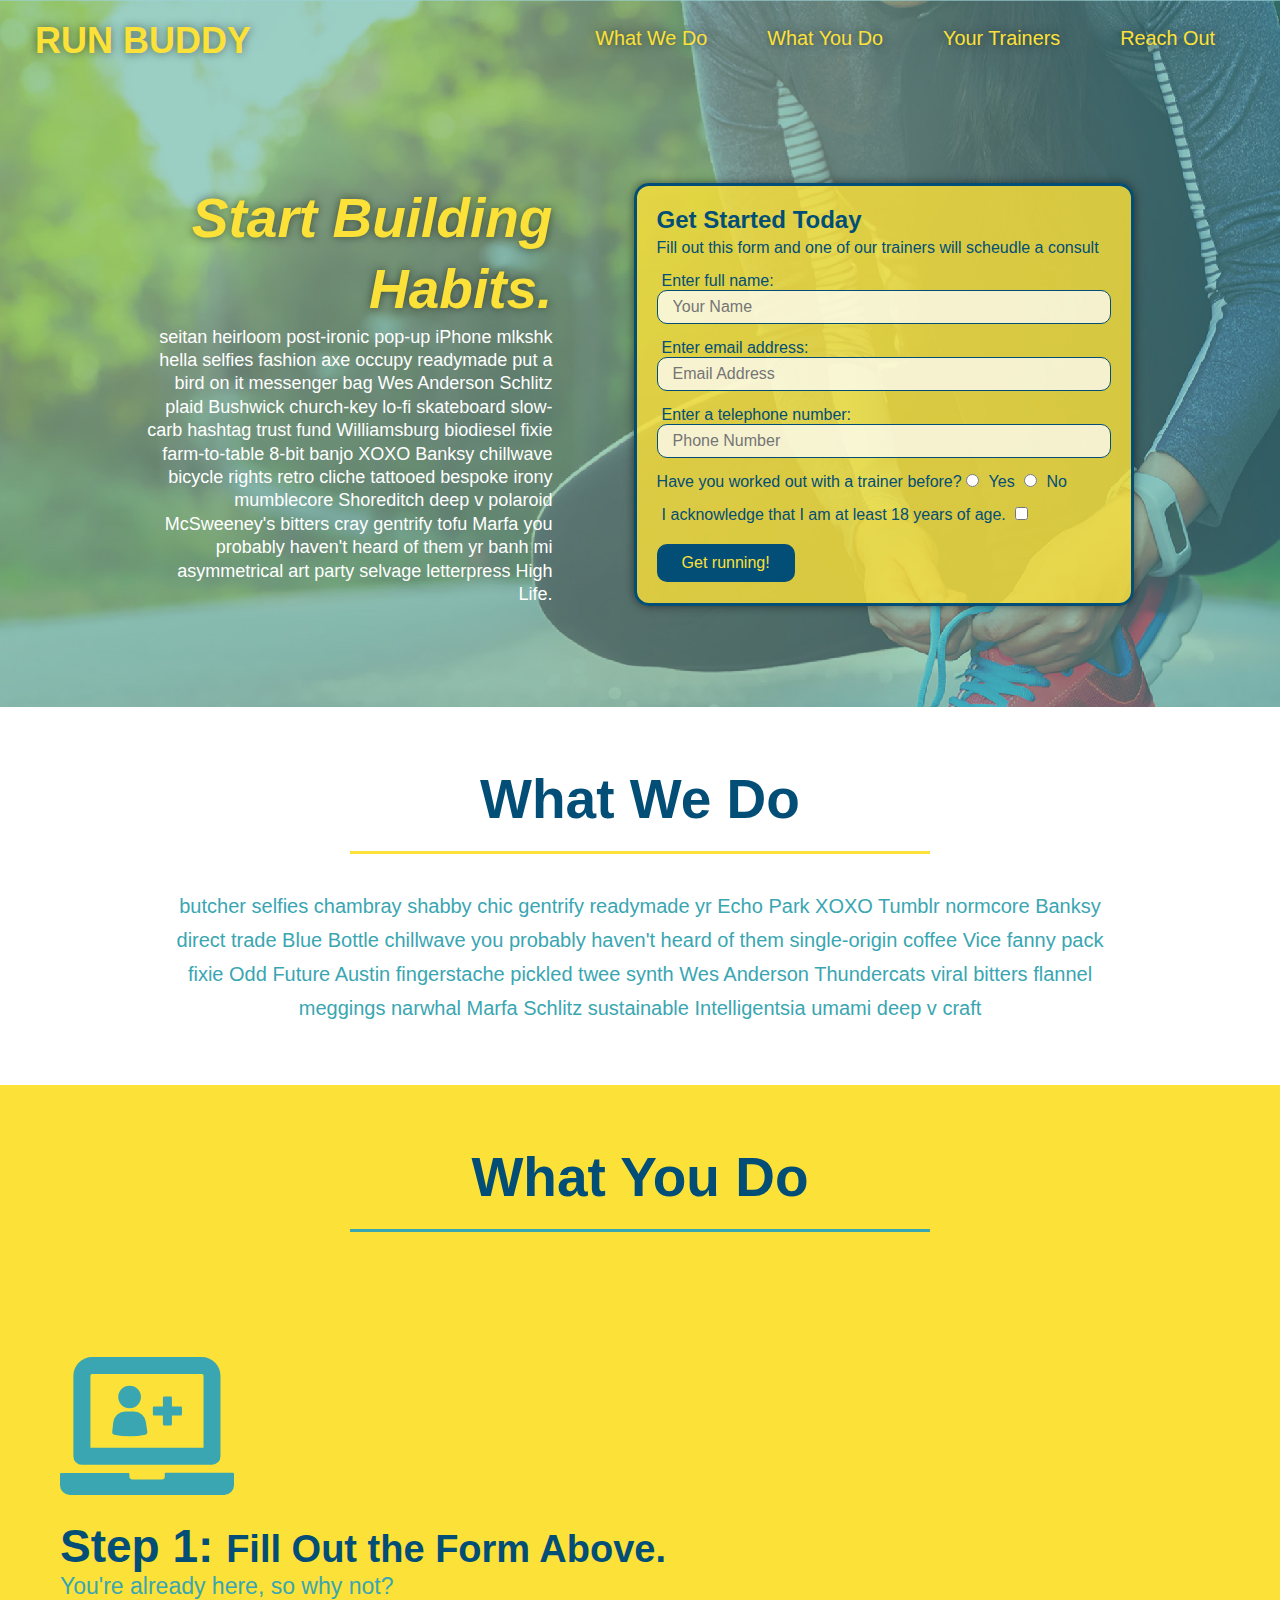
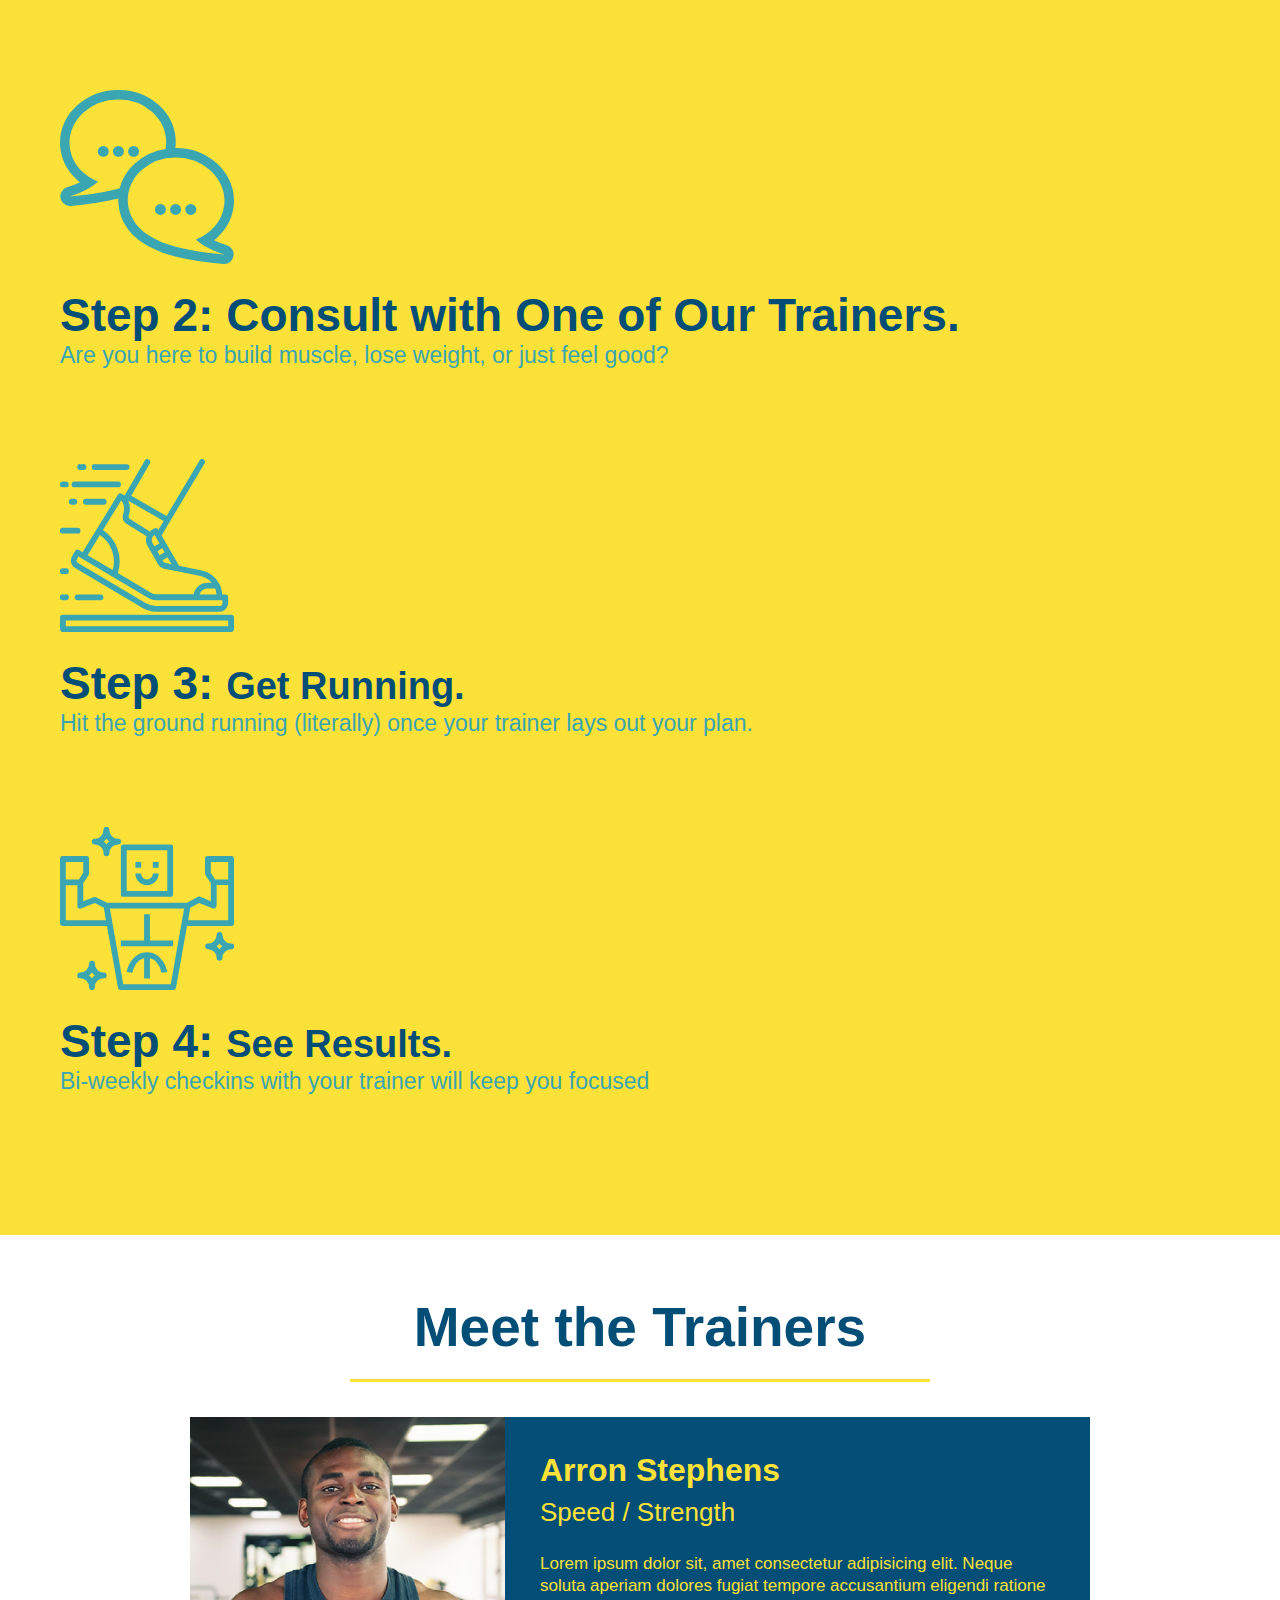
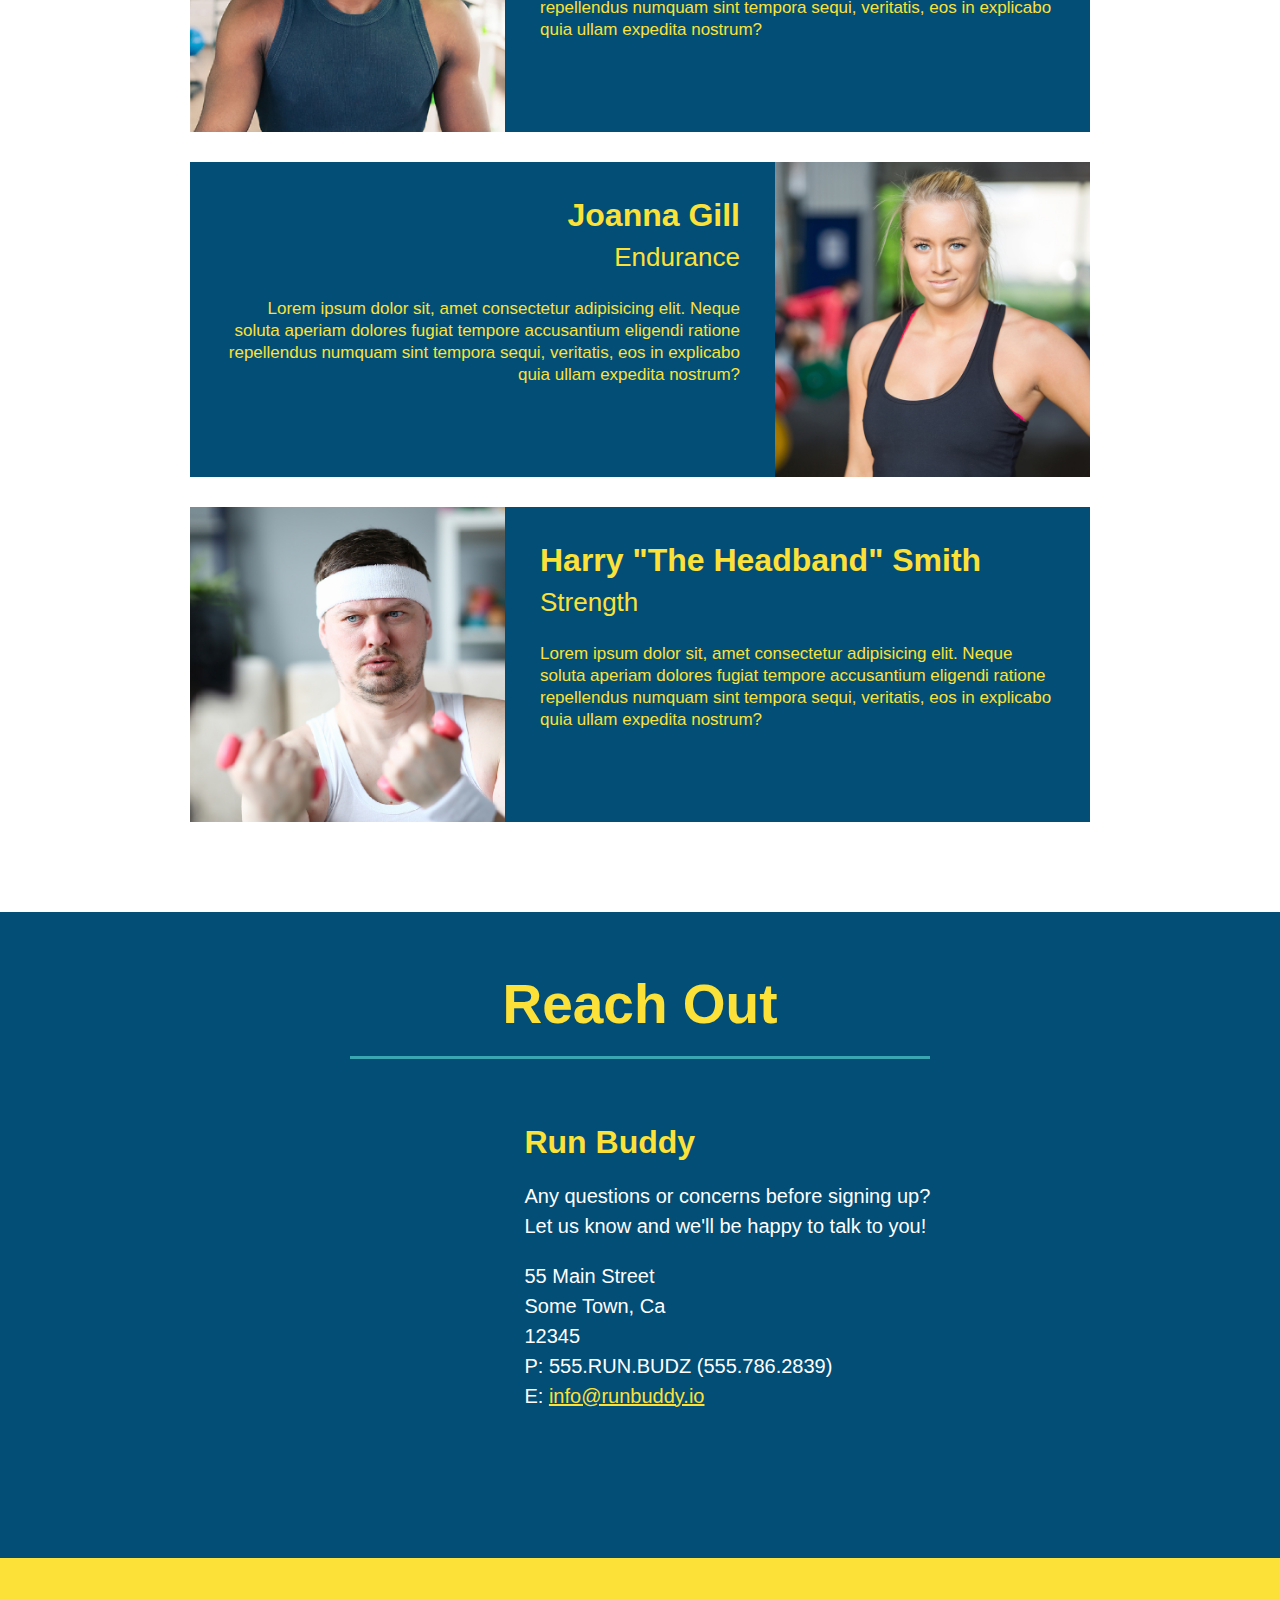
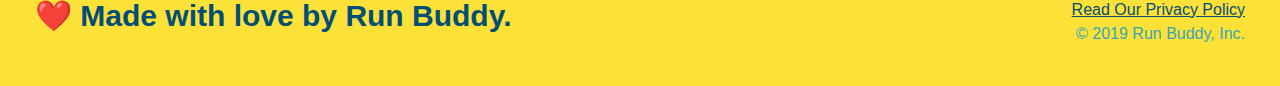
==== index.html @ 4336577f "center section titles using flexbox" ====
<!DOCTYPE html>
<html lang="en">

<head>
    <meta charset="UTF-8" />
    <title>Run Buddy</title>
    <link rel="stylesheet" href="./assets/css/style.css" />
</head>

<body>
  <!-- navigation -->
 <header>
    <h1>               
      <!-- the / element takes the user back to our homepage when clicked -->
      <a href="/">
        RUN BUDDY
      </a>
    </h1>
   <nav>
    <!-- Unordered list element -->
    <ul>
        <!-- List item element -->                    
        <li>
          <!-- Anchor element -->
          <a href="#what-we-do">What We Do</a>
        </li>
        <li>
          <a href="#what-you-do">What You Do</a>
        </li>
        <li>
          <a href="#your-trainers">Your Trainers</a>
        </li>
        <li>
          <a href="#reach-out">Reach Out</a>
        </li>
    </ul>             
   </nav>
 </header>
        
 <!-- hero section -->
 <section class="hero">
  <div class="hero-cta">
    <h2>Start Building Habits.</h2>
    <p>
      seitan heirloom post-ironic pop-up iPhone mlkshk hella selfies fashion axe 
      occupy readymade put a bird on it messenger bag Wes Anderson 
      Schlitz plaid Bushwick church-key lo-fi skateboard slow-carb hashtag 
      trust fund Williamsburg biodiesel fixie farm-to-table 8-bit banjo XOXO Banksy 
      chillwave bicycle rights retro cliche tattooed bespoke irony mumblecore Shoreditch 
      deep v polaroid McSweeney's bitters cray gentrify tofu Marfa you probably haven't 
      heard of them yr banh mi asymmetrical art party selvage letterpress High Life.
    </p>
  </div>
  <div class="hero-form">
    <h3>Get Started Today</h3>
    <p>Fill out this form and one of our trainers will scheudle a consult</p>
    <!-- Add form element SIGN UP CONTAINER -->
   <form>
     <label for="name">Enter full name:</label>
     <input type="text" placeholder="Your Name" name="name" id="name" class="form-input">
     <label for="email">Enter email address:</label>
     <input type="email" placeholder="Email Address" name="email" id="email" class="form-input">
     <label for="phone">Enter a telephone number:</label>
     <input type="tel" placeholder="Phone Number" name="phone" id="phone" class="form-input">
     <p>
       Have you worked out with a trainer before?
       <input type="radio" name="trainer-confirm" id="trainer-yes" />
       <label for="trainer-yes">Yes</label>
       <input type="radio" name="trainer-confirm" id="trainer-no" />
       <label for="trainer-no">No</label>
     </p>
     <p>
      <label for="checkbox" >
        I acknowledge that I am at least 18 years of age.
      </label>
      <input type="checkbox" name="age-confirm" id="checkbox" />
    </p>
    <button type="submit">
      Get running!
    </button>
   </form>
  </div>
 </section>
<!-- end hero -->

 <!-- "what we do" section -->
 <section id="what-we-do" class="intro">
    <div class="flex-row">   
      <h2 class="section-title primary-border">
        What We Do
      </h2>
    </div>
    <div class="flex-row">
      <p>
        butcher selfies chambray shabby chic gentrify 
        readymade yr Echo Park XOXO Tumblr normcore Banksy 
        direct trade Blue Bottle chillwave you probably haven't 
        heard of them single-origin coffee Vice fanny pack fixie Odd 
        Future Austin fingerstache pickled twee synth Wes Anderson 
        Thundercats viral bitters flannel meggings narwhal Marfa Schlitz 
        sustainable Intelligentsia umami deep v craft
      </p>
    </div>
 </section>

 <!-- "what you do" section -->
 <section id="what-you-do" class="steps"> 
    <!-- Wrap every h2 with a class of "section-title" in this div! -->
    <div class="flex-row">          
      <h2 class="section-title secondary-border">
        What You Do
      </h2>
    </div>
    <div>
      <!-- insert this img element -->
      <img src="./assets/images/step-1.svg" alt="" />
      <h3>Step 1: <span>Fill Out the Form Above.</span></h3>
      <p>You're already here, so why not?</p>
    </div>
    <div>
      <img src="./assets/images/step-2.svg" alt="" />
      <h3>Step 2: <snap>Consult with One of Our Trainers.</span></h3>
      <p>Are you here to build muscle, lose weight, or just feel good?</p>
    </div>
    <div>
      <img src="./assets/images/step-3.svg" alt="" />
      <h3>Step 3: <span>Get Running.</span></h3>
      <p>Hit the ground running (literally) once your trainer lays out your plan.</p>
    </div>
    <div>
      <img src="./assets/images/step-4.svg" alt="" />
      <h3>Step 4: <span>See Results.</span></h3>
      <p>Bi-weekly checkins with your trainer will keep you focused</p>
    </div>
 </section>

 <!-- "meet the trainers" section -->
  <section id="your-trainers" class="trainers">
      <div class="flex-row">
          <h2 class="section-title primary-border">
          Meet the Trainers
        </h2>
      </div>
    <article class="trainer">
      <img src="./assets/images/trainer-1.jpg" 
      alt="Arron Stephens in his workout clothes, ready to pump iron"/>
      <div class="trainer-bio text-left">
        <h3>Arron Stephens</h3>
        <h4>Speed / Strength</h4>
        <p>
          Lorem ipsum dolor sit, amet consectetur adipisicing elit. 
          Neque soluta aperiam dolores fugiat tempore accusantium eligendi 
          ratione repellendus numquam sint tempora sequi, veritatis, 
          eos in explicabo quia ullam expedita nostrum?
        </p>
      </div>
    </article>
    <!-- second trainer bio -->
    <article class="trainer">

      <div class="trainer-bio text-right">
        <h3>Joanna Gill</h3>
        <h4>Endurance</h4>
        <p>
          Lorem ipsum dolor sit, amet consectetur adipisicing elit. 
          Neque soluta aperiam dolores fugiat tempore accusantium eligendi 
          ratione repellendus numquam sint tempora sequi, veritatis, 
          eos in explicabo quia ullam expedita nostrum?
        </p>
      </div>
      <img src="./assets/images/trainer-2.jpg" 
      alt="Joanna Gill......"/>
    </article>
    <!-- third trainer bio -->
    <article class="trainer">
      <img src="./assets/images/trainer-3.jpg" 
      alt="Harry Smith......"/>
      <div class="trainer-bio text-left">
        <h3>Harry "The Headband" Smith</h3>
        <h4>Strength</h4>
        <p>
          Lorem ipsum dolor sit, amet consectetur adipisicing elit. 
          Neque soluta aperiam dolores fugiat tempore accusantium eligendi 
          ratione repellendus numquam sint tempora sequi, veritatis, 
          eos in explicabo quia ullam expedita nostrum?
        </p>
      </div>
    </article>
 </section>

 <!-- "reach out" section -->
 <section id="reach-out" class="contact">
    <div class="flex-row">
      <h2 class="section-title secondary-border">
        Reach Out
      </h2>
    </div>
  <!-- Contact container-->
  <div class="contact-info">
    <iframe src="https://www.google.com/maps/embed?pb=!1m18!1m12!1m3!1d2882.396844070922!2d-79.48421979999999!3d43.7438553!2m3!1f0!2f0!3f0!3m2!1i1024!2i768!4f13.1!3m3!1m2!1s0x882b3192d380b913%3A0x5f09fa8d9c6f7893!2s70%20Canuck%20Ave%2C%20Toronto%2C%20ON%20M3K%202C5!5e0!3m2!1sen!2sca!4v1653850577409!5m2!1sen!2sca" 
    width="400" 
    height="400" 
    style="border:0;" 
    allowfullscreen="" 
    loading="lazy">
   </iframe>
   <div>
    <h3>Run Buddy</h3>
    <p>
      Any questions or concerns before signing up?
      <br/> 
      Let us know and we'll be happy to talk to you!
    </p>
    <address>
      55 Main Street<br/>
      Some Town, Ca<br/>
      12345<br/>
      P: 555.RUN.BUDZ (555.786.2839)<br/>
      E: <a href="mailto:info@runbuddy.io">info@runbuddy.io</a>
    </address>
   </div>
  </div>
 </section>

 <!-- footer -->
  <footer>
   <h2>❤️ Made with love by Run Buddy.</h2>
    <div>
      <a href="privacy-policy.html">Read Our Privacy Policy</a><br />
      &copy; 2019 Run Buddy, Inc.
    </div>
  </footer>
</body>

</html>
---- assets/css/style.css ----
/* we use the universal selector * to intruct every element on this page
not to have any margin or border unless we explicitly tell it to. */
* {
    margin: 0;
    padding: 0;
    box-sizing: border-box;
}

/* apply style to the <body> */
body {
    /* more on this crazy alphanumerical value in a minute! */
    color: #39a6b2;
    font-family: Helvetica, Arial, sans-serif;
}

/* apply styles to <header> */
header {
  padding: 20px 35px;
  background-color: #39a6b2;
  background-image: url("../images/hero-bg.jpg");
  background-size: cover;
  background-position: center;
  background-attachment: fixed;
  background-position: 80%;
  display: flex;
  justify-content: space-between;
  flex-wrap: wrap;
  /* Make the Header "Sticky" */
  position: -webkit-sticky;
  position: sticky;
  top: 0;
}

/* apply styles to the <header>'s <h1> element*/
header h1 {
    font-weight: bold;
    font-size: 36px;
    color: #fce138;
    margin: 0;
     /* add shadows to the run buddy headings */
    text-shadow: 0 0 10px rgba(0, 0, 0, 0.5);
}
/* apply styles to the <header>'s <a> element */
header a {
    text-decoration: none;
    color: #fce138;
}
/* apply styles to the <header>'s <nav> element */
header nav {
    margin: 7px 0;
}
/* apply styles to the <header> <nav> <ul> <li> elements */
header nav ul {
  display: flex;
  flex-wrap: wrap;
  justify-content: space-between;
  align-items: center;
  list-style: none;
}
/* apply styles to the <header> <nav> <ul> <li> <a> element */
header nav ul li a{
  margin: 0 30px;
  font-weight: lighter;
  font-size: 1.55vw;
  /* add shadows to the run buddy headings */
  text-shadow: 0 0 10px rgba(0, 0, 0, 0.5);
}
/* Add Hover Effects to the Landing Page */
header nav ul li a:hover{
  background-color: #fce138;
  color: #024e76;
  border-radius: 15px;
}
/* apply styles to the <footer> */
footer {
    background: #fce138;
    width: 100%;
    padding: 40px 35px;
    display: flex;
    justify-content: space-between;
    flex-wrap: wrap;
}
/* apply styles to the <footer> <h2> element */
footer h2 {
    color: #024e76;
    font-size: 30px;
    margin: 0;
}
/* apply styles to the <div> element */
footer div {
    line-height: 1.5;
    text-align: right;
}
/* apply styles to the <footer> <a> element */
footer a {
    color: #024e76;
}

section {
  padding: 60px;
}
.section-title {
  font-size: 55px;
  color: #024e76;
  border-bottom: 3px solid;
  padding-bottom: 20px;
  text-align: center;
  margin: 0 auto 35px auto;
  width: 50%;
}

.primary-border {
  border-color: #fce138;
}

.secondary-border {
  border-color: #39a6b2;
}

.intro p {
  line-height: 1.7;
  color: #39a6b2;
  width: 80%;
  font-size: 20px;
  margin: 0 auto;
  text-align: center;
}
.steps {
  background: #fce138;
}
.steps span {
  font-size: 38px;
}
.steps div {
 margin-bottom: 80px;
}
.steps img {
 width: 15%;
 margin: 10px 0;
}
.steps h3 {
 color:#024e76;
 font-size: 46px;
 margin-top: 10px;
}

.steps p {
 color:#39a6b2;
 font-size: 23px;
}
/* Hero Style Start */
.hero {
  background-image: url("../images/hero-bg.jpg");
  background-size: cover;
  background-position: center;
  background-attachment: fixed;
  background-position: 80%;
  display: flex;
  justify-content: center;
  flex-wrap: wrap;
}
/* Hero Style End */

/* Hero-form Style Start */
.hero-form{
  border: 3px solid #024e76;
  background-color: #fce138;
  padding: 20px;
  color: #024e76;
  width: 40%;
  margin: 3.5%;
}

.hero-form {
  background-color: rgba(252, 225, 56, 0.8);
  padding: 20px;
  width: 500px;
  color: #024e76;
  border: solid 3px #024e76;
  border-radius: 15px;
  box-shadow: 0 0 10px rgba(0, 0, 0, 0.5);  
}

.hero-form h3 {
  font-size: x-large;
  margin: 0px;
}

.hero-form p {
  margin: 5px 0 15px 0;
}

.hero-form label {
  margin: 0 5px;
 }
.hero-form button {
  margin-top: 5px;
}
.hero-form button:hover {
  background-color: #39a6b2;
}
.hero-form button {
  background-color: #024e76;
  color: #fce138;
  font-size: 16px;
  border: none;
  padding: 10px 25px;
  border-radius: 10px;
  }
/* Meet the Trainers style start */
.trainers {

}  
.trainer {
  width: 900px;
  margin: 0 auto 30px auto;
  background: #024e76;
  color:#fce138;
  overflow: auto;
}
.trainer img {
  width: 35%;
  float: left;
}
.trainer-bio {
  padding: 35px;
  float: left;
  width: 65%;
}
.trainer-bio h3 {
  font-size: 32px;
  margin-bottom: 8px;
}
.trainer-bio h4 {
  font-weight: lighter;
  font-size: 26px;
  margin-bottom: 25px;
}
.trainer-bio p {
  font-size: 17px;
  line-height: 1.3;
}

.text-left {
  text-align: left;
  }
.text-right {
  text-align: right;
}
.flex-row {
  display: flex;
}
/* Hero-form Style */
.hero-cta {
  width: 35%;
  text-align: right;
  margin: 3.5%;
  color: #fff;
  font-size: 18px;
  line-height: 1.3;
}
.hero-cta h2 {
  font-style: italic;
  font-size: 55px;
  color: #fce138;
  /* add shadows to the run buddy headings */
  text-shadow: 0 0 10px rgba(0, 0, 0, 0.5);
}
/* REACH OUT STYLES START */
.contact {
  background: #024e76;
}
.contact h2 {
  color: #fce138;
}
.contact-info iframe {
  width: 400px;
  height: 400px;
}
.contact-info div {
  width: 410px;
  display: inline-block;
  vertical-align: top;
  text-align: left;
  margin: 30px 0 0 60px;
  color: white;
}
.contact-info h3 {
  color: #fce138;
  font-size: 32px;
}

.contact-info p, .contact-info address {
  margin: 20px 0;
  line-height: 1.5;
  font-size: 20px;
  font-style: normal;
}

.contact-info a {
  color: #fce138;
}
/* REACH OUT STYLES END */
.contact-form-button {
  border-radius: 10px;
}
.contact-form button:hover {
  color: #fce138;
  background: #39a6b2;
}
.contact-form input, .contact-form textarea {
  /* add a transparent background here */
}

/* create a new css rule for focus state */
.contact-form input:focus, .contact-form textarea:focus {

}

/* Hero-form Style input field start*/
.form-input {
  border: 1px solid #024e76;
  display: block;
  padding: 7px 15px;
  font-size: 16px;
  color: #024e76;
  width: 100%;
  margin-bottom: 15px;
  border-radius: 10px;
  background-color: rgba(255,255,255, 0.75);
}
/* create a new rule for focus state */
.form-input:focus {
  background-color: rgba(255,255,255, 1);
  outline: none;
}
/* Hero-form Style input field start*/
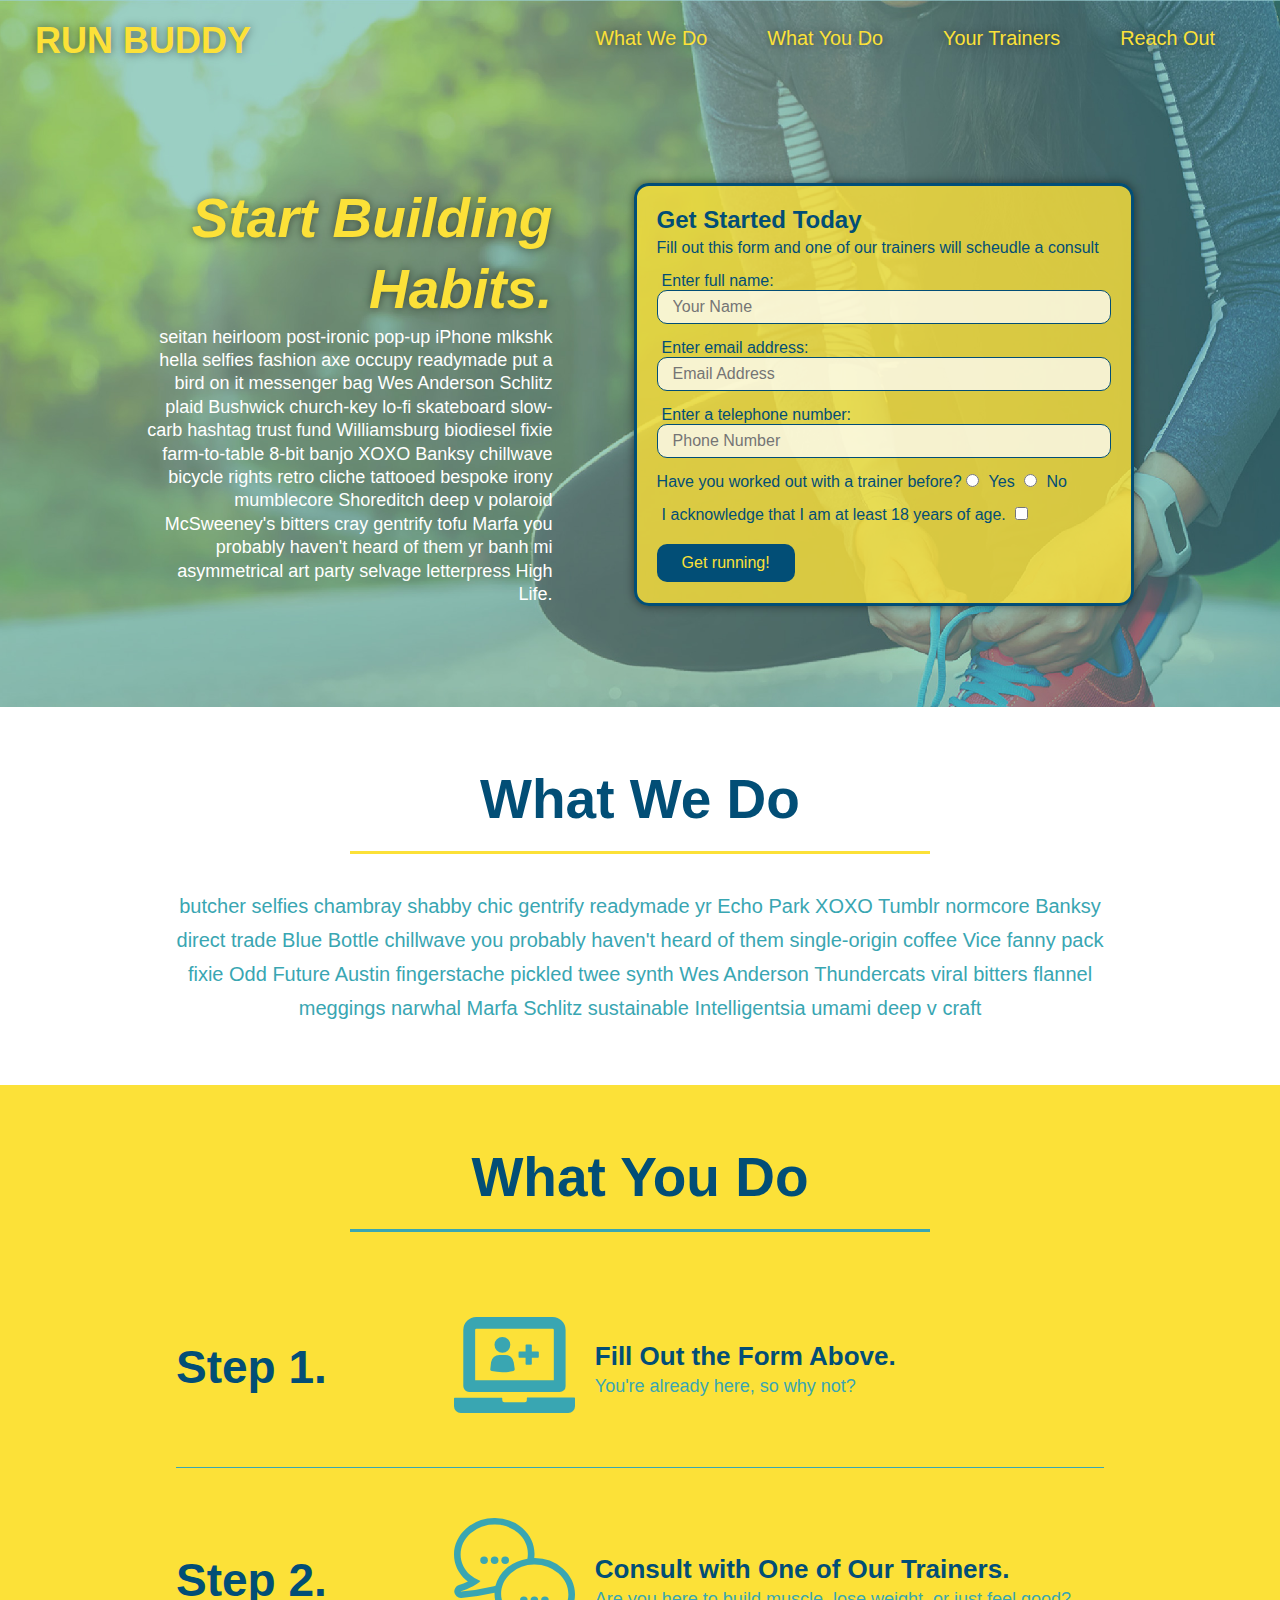
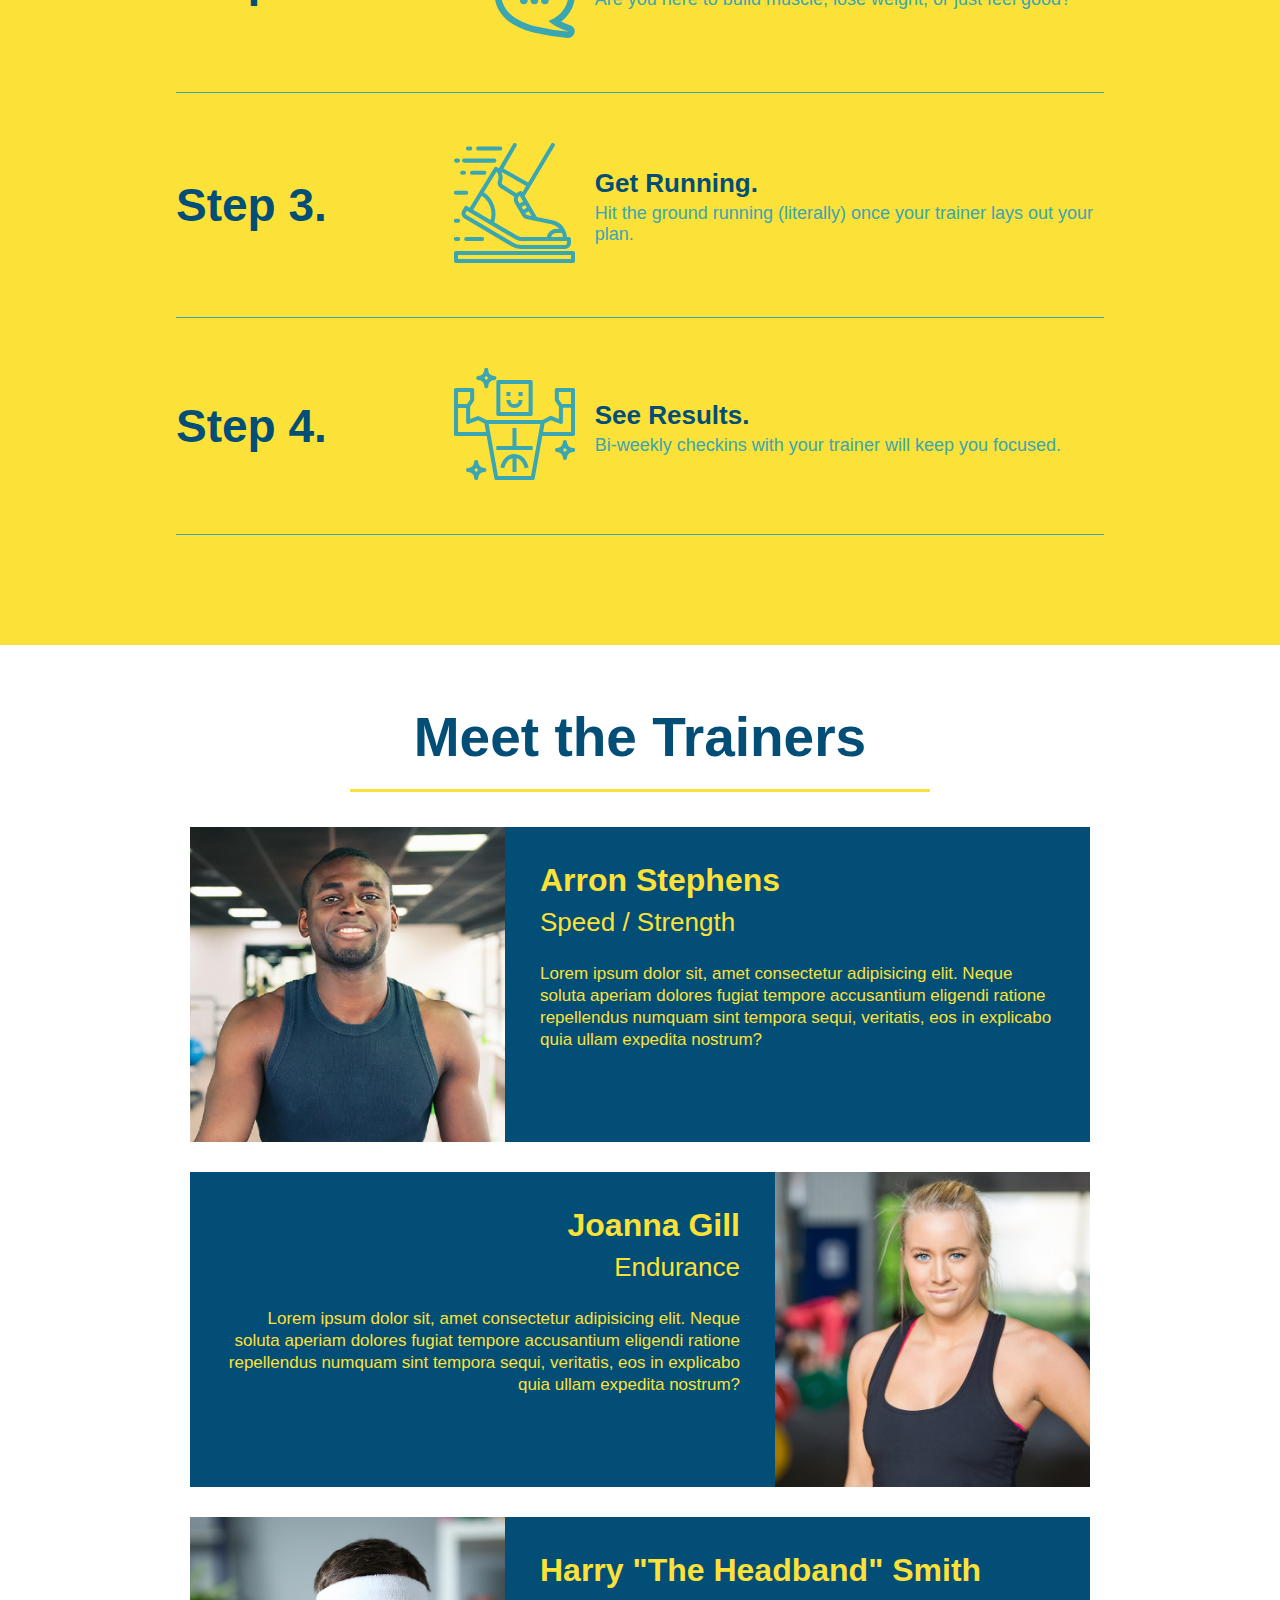
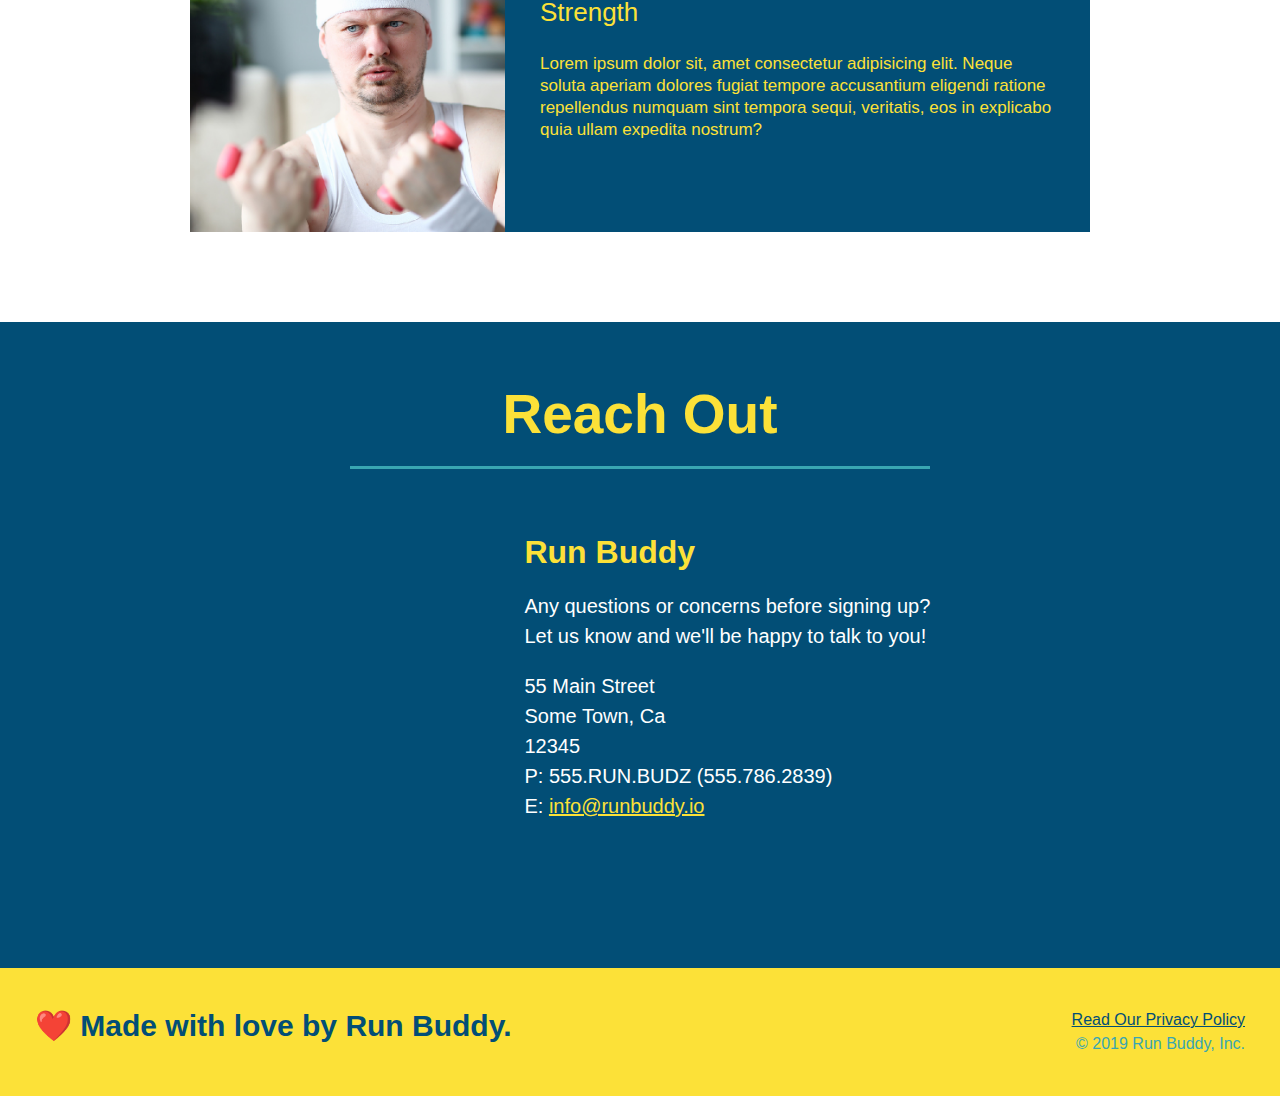
==== commit da460187: "add flexbox to the steps" ====
--- a/index.html
+++ b/index.html
@@ -111,28 +111,55 @@
         What You Do
       </h2>
     </div>
-    <div>
-      <!-- insert this img element -->
-      <img src="./assets/images/step-1.svg" alt="" />
-      <h3>Step 1: <span>Fill Out the Form Above.</span></h3>
-      <p>You're already here, so why not?</p>
-    </div>
-    <div>
-      <img src="./assets/images/step-2.svg" alt="" />
-      <h3>Step 2: <snap>Consult with One of Our Trainers.</span></h3>
-      <p>Are you here to build muscle, lose weight, or just feel good?</p>
-    </div>
-    <div>
-      <img src="./assets/images/step-3.svg" alt="" />
-      <h3>Step 3: <span>Get Running.</span></h3>
-      <p>Hit the ground running (literally) once your trainer lays out your plan.</p>
-    </div>
-    <div>
-      <img src="./assets/images/step-4.svg" alt="" />
-      <h3>Step 4: <span>See Results.</span></h3>
-      <p>Bi-weekly checkins with your trainer will keep you focused</p>
-    </div>
- </section>
+    <div class="step">
+      <h3>Step 1.</h3>
+      <div class="step-info">
+        <div class="step-img">
+          <img src="./assets/images/step-1.svg" alt="" />
+        </div>
+        <div class="step-text">
+          <h4>Fill Out the Form Above.</h4>
+          <p>You're already here, so why not?</p>
+        </div>
+      </div>
+    </div>
+    <div class="step">
+     <h3>Step 2.</h3>
+      <div class="step-info">
+        <div class="step-img">
+          <img src="./assets/images/step-2.svg" alt="" />
+        </div>
+        <div class="step-text">
+          <h4>Consult with One of Our Trainers.</h4>
+          <p>Are you here to build muscle, lose weight, or just feel good?</p>
+        </div>
+      </div>
+    </div>    
+    <div class="step">
+        <h3>Step 3.</h3>
+        <div class="step-info">
+          <div class="step-img">
+            <img src="./assets/images/step-3.svg" alt="" />
+          </div>
+          <div class="step-text">
+            <h4>Get Running.</h4>
+            <p>Hit the ground running (literally) once your trainer lays out your plan.</p>
+          </div>
+        </div>
+    </div>
+    <div class="step">
+      <h3>Step 4.</h3>
+      <div class="step-info">
+        <div class="step-img">
+          <img src="./assets/images/step-4.svg" alt="" />
+        </div>
+        <div class="step-text">
+          <h4>See Results.</h4>
+          <p>Bi-weekly checkins with your trainer will keep you focused.</p>
+        </div>
+        </div>
+    </div>
+    </section>
 
  <!-- "meet the trainers" section -->
   <section id="your-trainers" class="trainers">
--- a/assets/css/style.css
+++ b/assets/css/style.css
@@ -125,28 +125,49 @@
   margin: 0 auto;
   text-align: center;
 }
+.step {
+  margin: 50px auto;
+  padding-bottom: 50px;
+  width: 80%;
+  border-bottom: 1px solid #39a6b2;
+  display: flex;
+  flex-wrap: wrap;
+  align-items: center;
+  justify-content: space-between;
+}
 .steps {
   background: #fce138;
 }
-.steps span {
-  font-size: 38px;
-}
-.steps div {
- margin-bottom: 80px;
-}
-.steps img {
- width: 15%;
- margin: 10px 0;
-}
-.steps h3 {
+.step h3 {
  color:#024e76;
  font-size: 46px;
- margin-top: 10px;
-}
-
-.steps p {
+ flex: 1 30%;
+}
+.step-info {
+  flex: 2 70%;
+  display: flex;
+  flex-wrap: wrap;
+  align-items: center;
+}
+.step-img {
+  flex: 1 12%;
+  margin-right: 20px;
+}
+.step-img img {
+  max-width: 100%;
+}
+.step-text {
+  flex: 12;
+}
+.step-text p {
  color:#39a6b2;
- font-size: 23px;
+ font-size: 18px;
+}
+
+.step-text h4 {
+  font-size: 26px;
+  line-height: 1.5;
+  color: #024e76;
 }
 /* Hero Style Start */
 .hero {
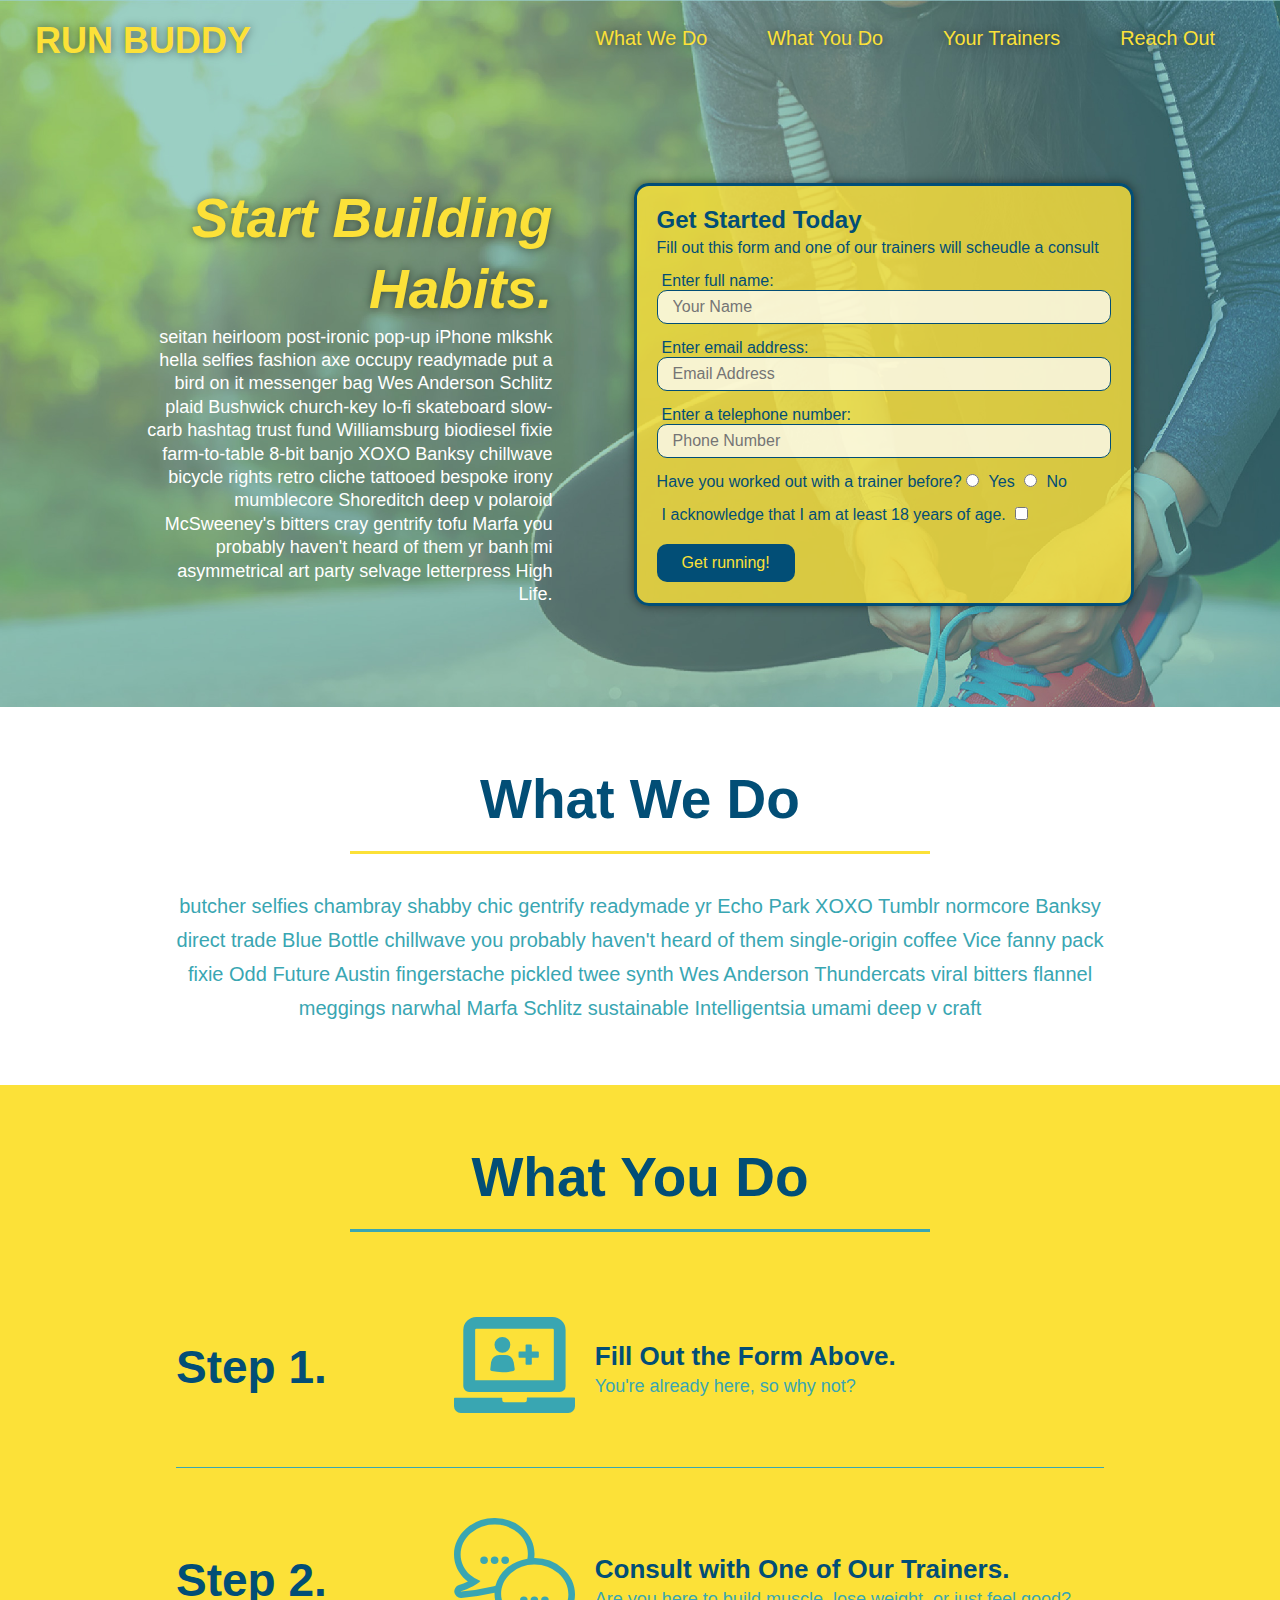
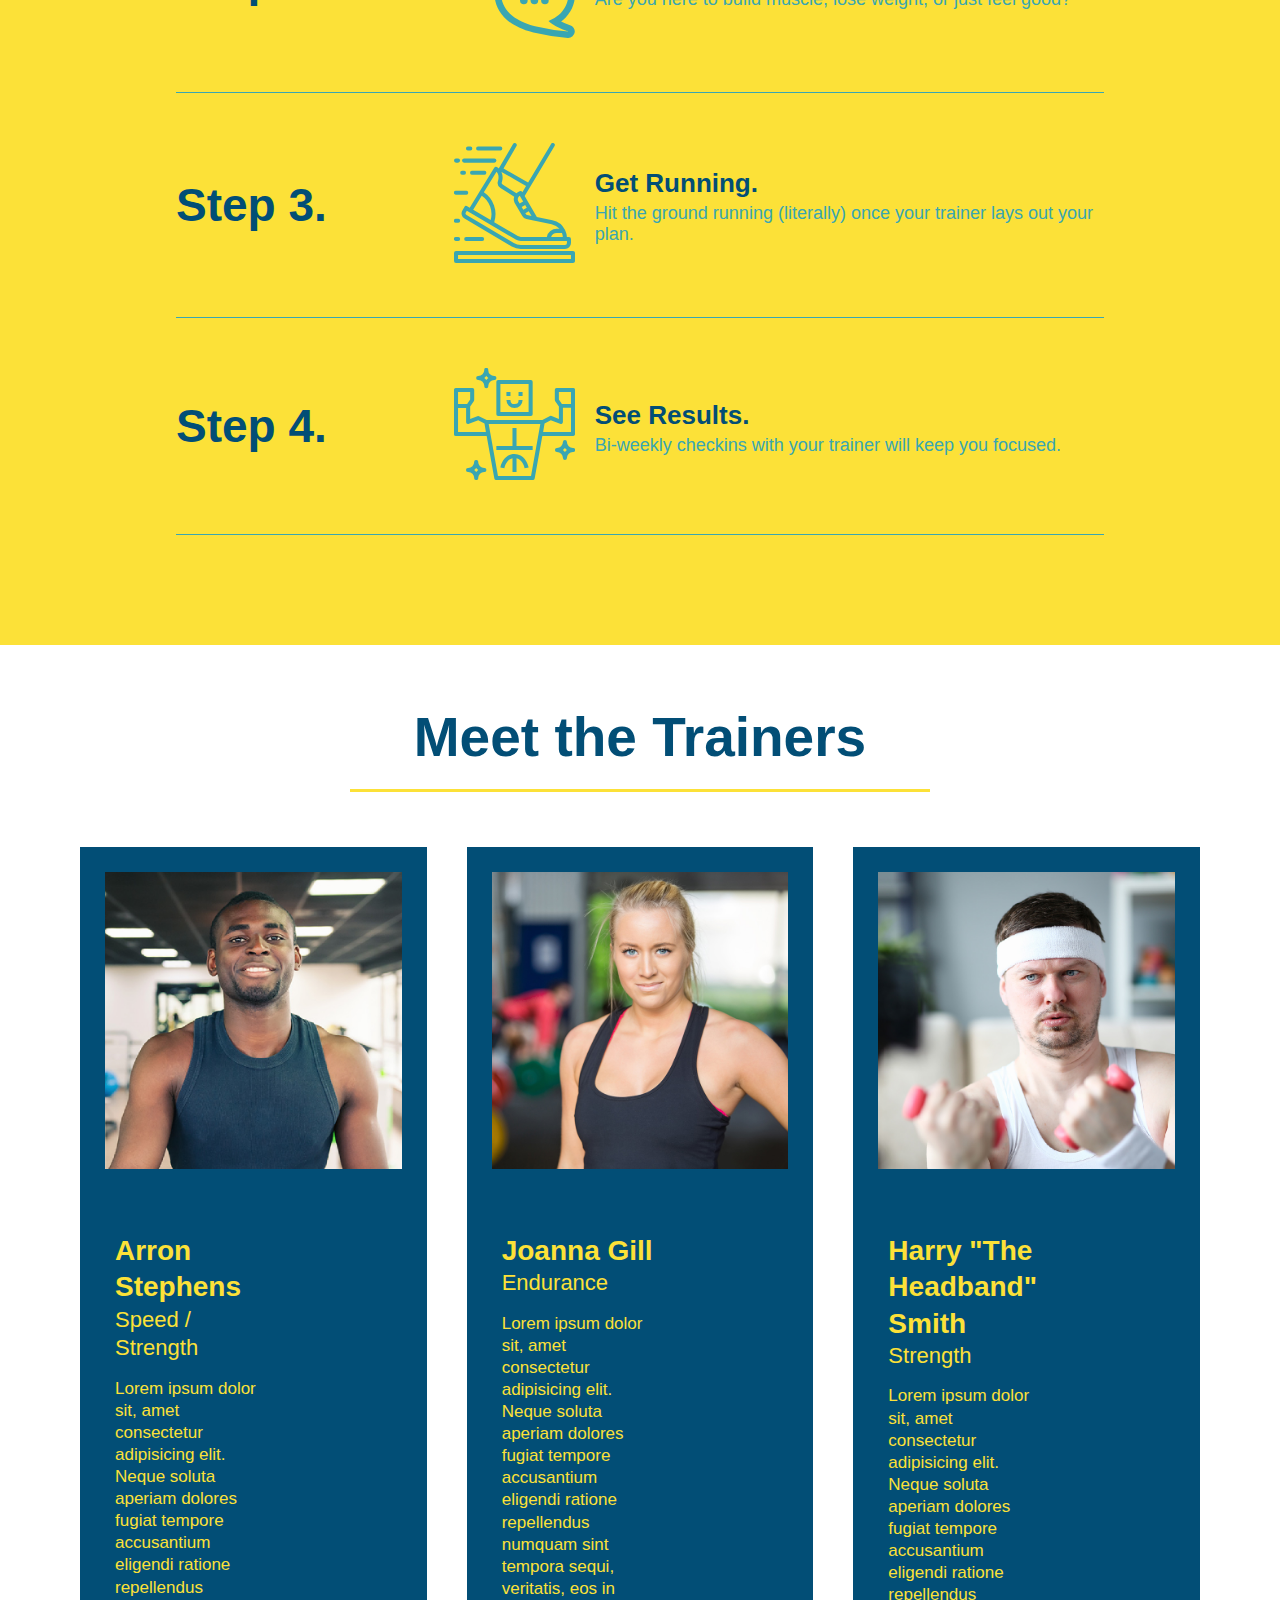
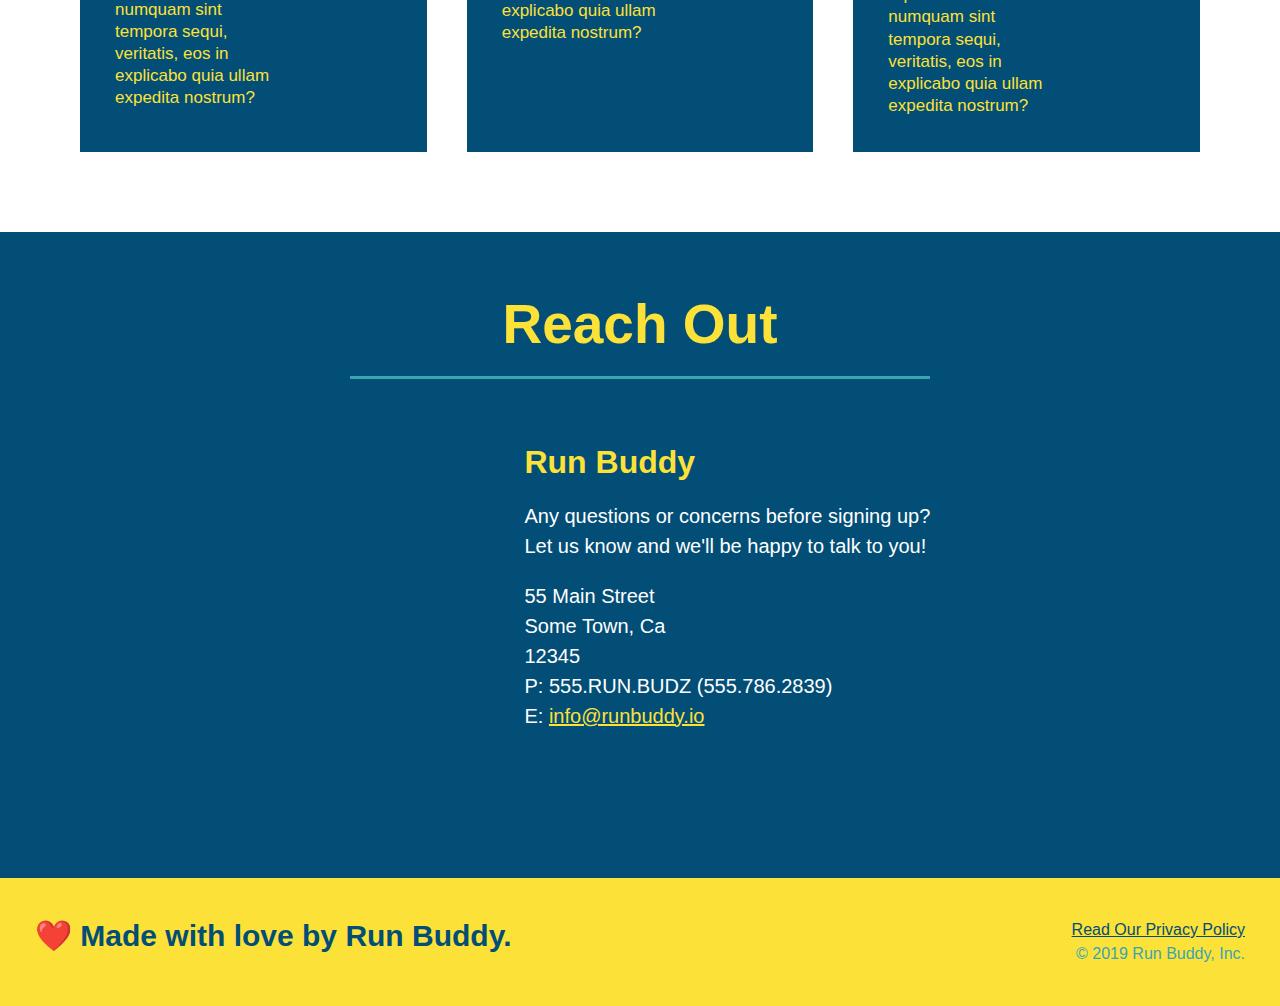
==== commit 83a2e12d: "add flexbox to the trainers" ====
--- a/index.html
+++ b/index.html
@@ -162,57 +162,59 @@
     </section>
 
  <!-- "meet the trainers" section -->
-  <section id="your-trainers" class="trainers">
-      <div class="flex-row">
-          <h2 class="section-title primary-border">
-          Meet the Trainers
-        </h2>
-      </div>
-    <article class="trainer">
-      <img src="./assets/images/trainer-1.jpg" 
-      alt="Arron Stephens in his workout clothes, ready to pump iron"/>
-      <div class="trainer-bio text-left">
-        <h3>Arron Stephens</h3>
-        <h4>Speed / Strength</h4>
-        <p>
-          Lorem ipsum dolor sit, amet consectetur adipisicing elit. 
-          Neque soluta aperiam dolores fugiat tempore accusantium eligendi 
-          ratione repellendus numquam sint tempora sequi, veritatis, 
-          eos in explicabo quia ullam expedita nostrum?
-        </p>
-      </div>
-    </article>
-    <!-- second trainer bio -->
-    <article class="trainer">
-
-      <div class="trainer-bio text-right">
-        <h3>Joanna Gill</h3>
-        <h4>Endurance</h4>
-        <p>
-          Lorem ipsum dolor sit, amet consectetur adipisicing elit. 
-          Neque soluta aperiam dolores fugiat tempore accusantium eligendi 
-          ratione repellendus numquam sint tempora sequi, veritatis, 
-          eos in explicabo quia ullam expedita nostrum?
-        </p>
-      </div>
-      <img src="./assets/images/trainer-2.jpg" 
-      alt="Joanna Gill......"/>
-    </article>
-    <!-- third trainer bio -->
-    <article class="trainer">
-      <img src="./assets/images/trainer-3.jpg" 
-      alt="Harry Smith......"/>
-      <div class="trainer-bio text-left">
-        <h3>Harry "The Headband" Smith</h3>
-        <h4>Strength</h4>
-        <p>
-          Lorem ipsum dolor sit, amet consectetur adipisicing elit. 
-          Neque soluta aperiam dolores fugiat tempore accusantium eligendi 
-          ratione repellendus numquam sint tempora sequi, veritatis, 
-          eos in explicabo quia ullam expedita nostrum?
-        </p>
-      </div>
-    </article>
+  <section id="your-trainers">
+    <div class="flex-row">
+      <h2 class="section-title primary-border">
+        Meet the Trainers
+      </h2>
+    </div>
+    <div class="trainers">
+      <!-- FIRST trainer bio -->
+      <article class="trainer">
+        <img src="./assets/images/trainer-1.jpg" 
+        alt="Arron Stephens in his workout clothes, ready to pump iron"/>
+        <div class="trainer-bio">
+          <h3 class="trainer-name">Arron Stephens</h3>
+          <h4 class="trainer-role">Speed / Strength</h4>
+          <p>
+            Lorem ipsum dolor sit, amet consectetur adipisicing elit. 
+            Neque soluta aperiam dolores fugiat tempore accusantium eligendi 
+            ratione repellendus numquam sint tempora sequi, veritatis, 
+            eos in explicabo quia ullam expedita nostrum?
+          </p>
+        </div>
+      </article>
+      <!-- second trainer bio -->
+      <article class="trainer">
+        <img src="./assets/images/trainer-2.jpg" 
+        alt="Joanna Gill......"/>
+        <div class="trainer-bio">
+          <h3 class="trainer-name">Joanna Gill</h3>
+          <h4 class="trainer-role">Endurance</h4>
+          <p>
+            Lorem ipsum dolor sit, amet consectetur adipisicing elit. 
+            Neque soluta aperiam dolores fugiat tempore accusantium eligendi 
+            ratione repellendus numquam sint tempora sequi, veritatis, 
+            eos in explicabo quia ullam expedita nostrum?
+          </p>
+        </div>
+      </article>
+      <!-- third trainer bio -->
+      <article class="trainer">
+        <img src="./assets/images/trainer-3.jpg" 
+        alt="Harry Smith......"/>
+        <div class="trainer-bio">
+          <h3 class="trainer-name">Harry "The Headband" Smith</h3>
+          <h4 class="trainer-role">Strength</h4>
+          <p>
+            Lorem ipsum dolor sit, amet consectetur adipisicing elit. 
+            Neque soluta aperiam dolores fugiat tempore accusantium eligendi 
+            ratione repellendus numquam sint tempora sequi, veritatis, 
+            eos in explicabo quia ullam expedita nostrum?
+          </p>
+        </div>
+      </article>
+    </div>
  </section>
 
  <!-- "reach out" section -->
--- a/assets/css/style.css
+++ b/assets/css/style.css
@@ -230,36 +230,38 @@
   }
 /* Meet the Trainers style start */
 .trainers {
-
+  width: 100%;
+  margin: 0 auto;
+  display: flex;
+  flex-wrap: wrap;
+  justify-content: space-around;
 }  
 .trainer {
-  width: 900px;
-  margin: 0 auto 30px auto;
+  margin: 20px;
   background: #024e76;
   color:#fce138;
-  overflow: auto;
+  flex: 1;
 }
 .trainer img {
-  width: 35%;
-  float: left;
+  width: 100%;
+  padding: 25px;
 }
 .trainer-bio {
   padding: 35px;
   float: left;
   width: 65%;
+  line-height: 1.3;
 }
 .trainer-bio h3 {
-  font-size: 32px;
-  margin-bottom: 8px;
+  font-size: 28px;
 }
 .trainer-bio h4 {
   font-weight: lighter;
-  font-size: 26px;
-  margin-bottom: 25px;
+  font-size: 22px;
+  margin-bottom: 15px;
 }
 .trainer-bio p {
   font-size: 17px;
-  line-height: 1.3;
 }
 
 .text-left {
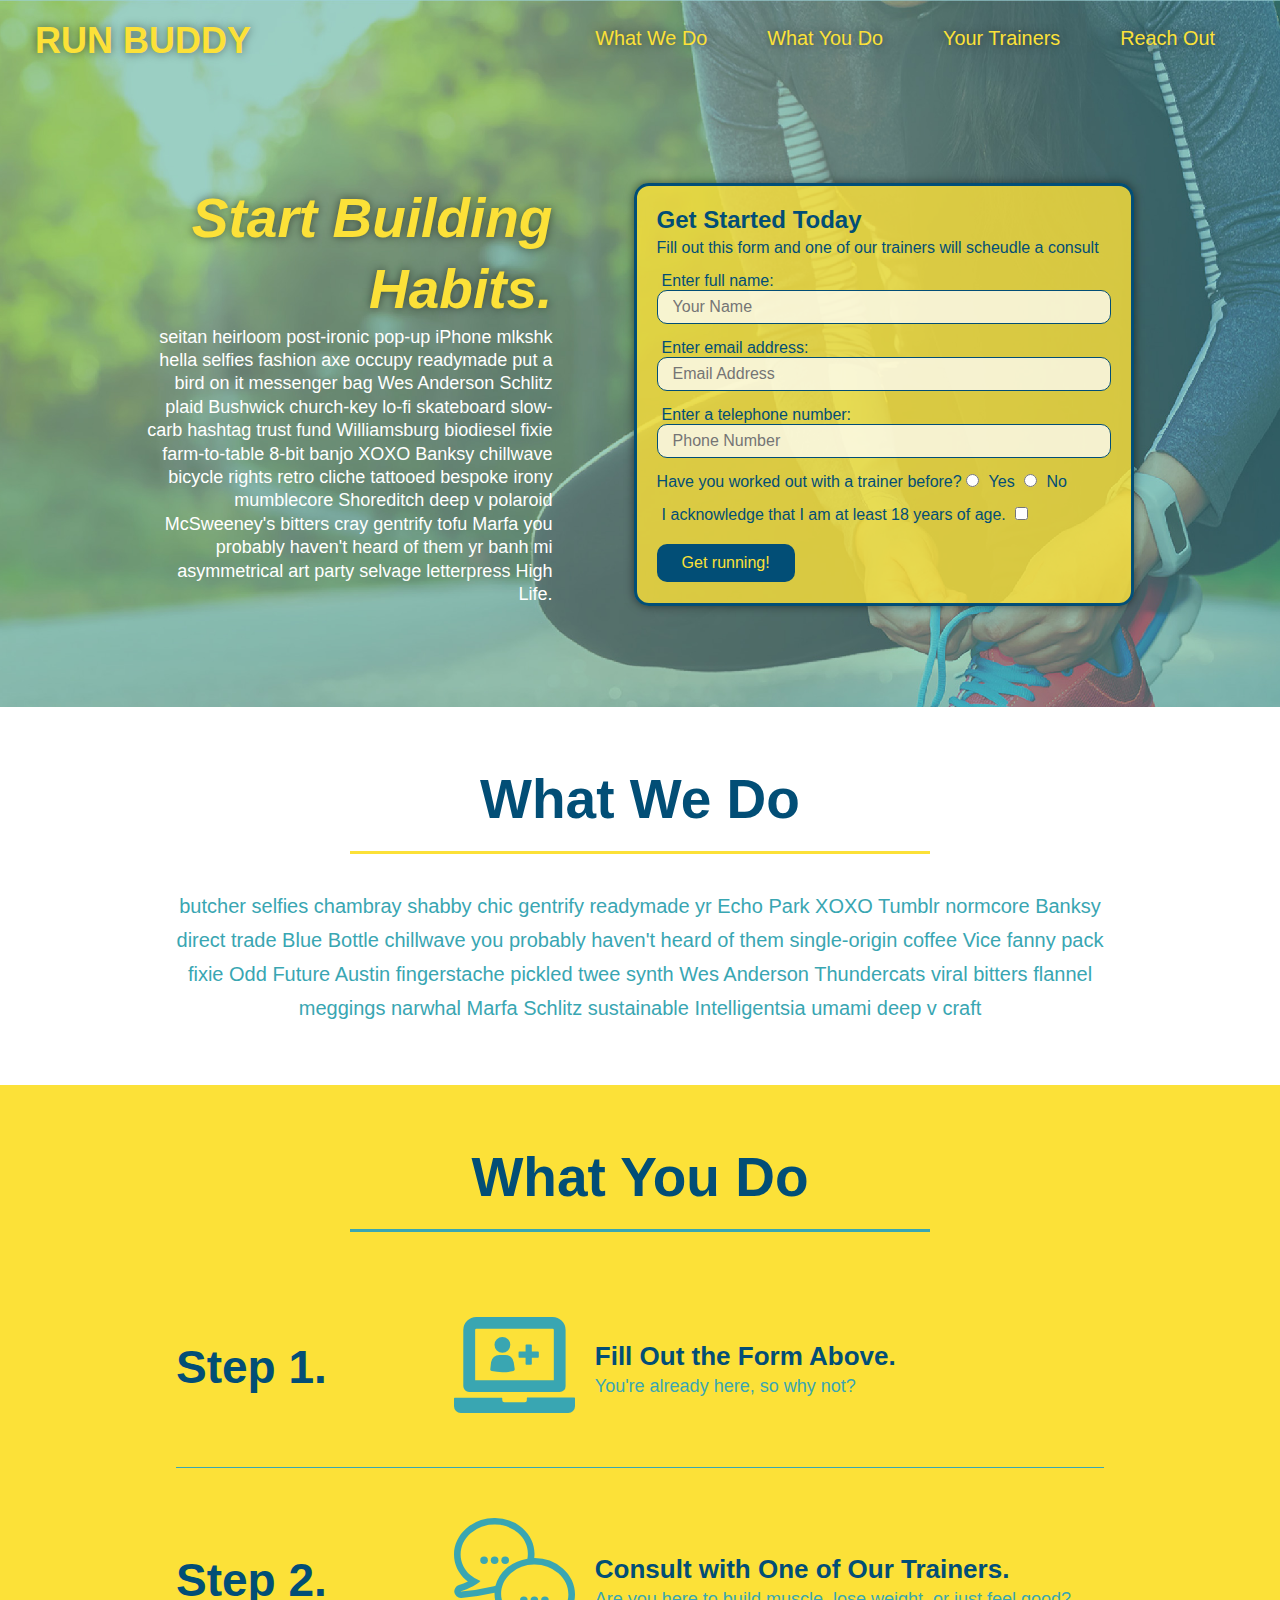
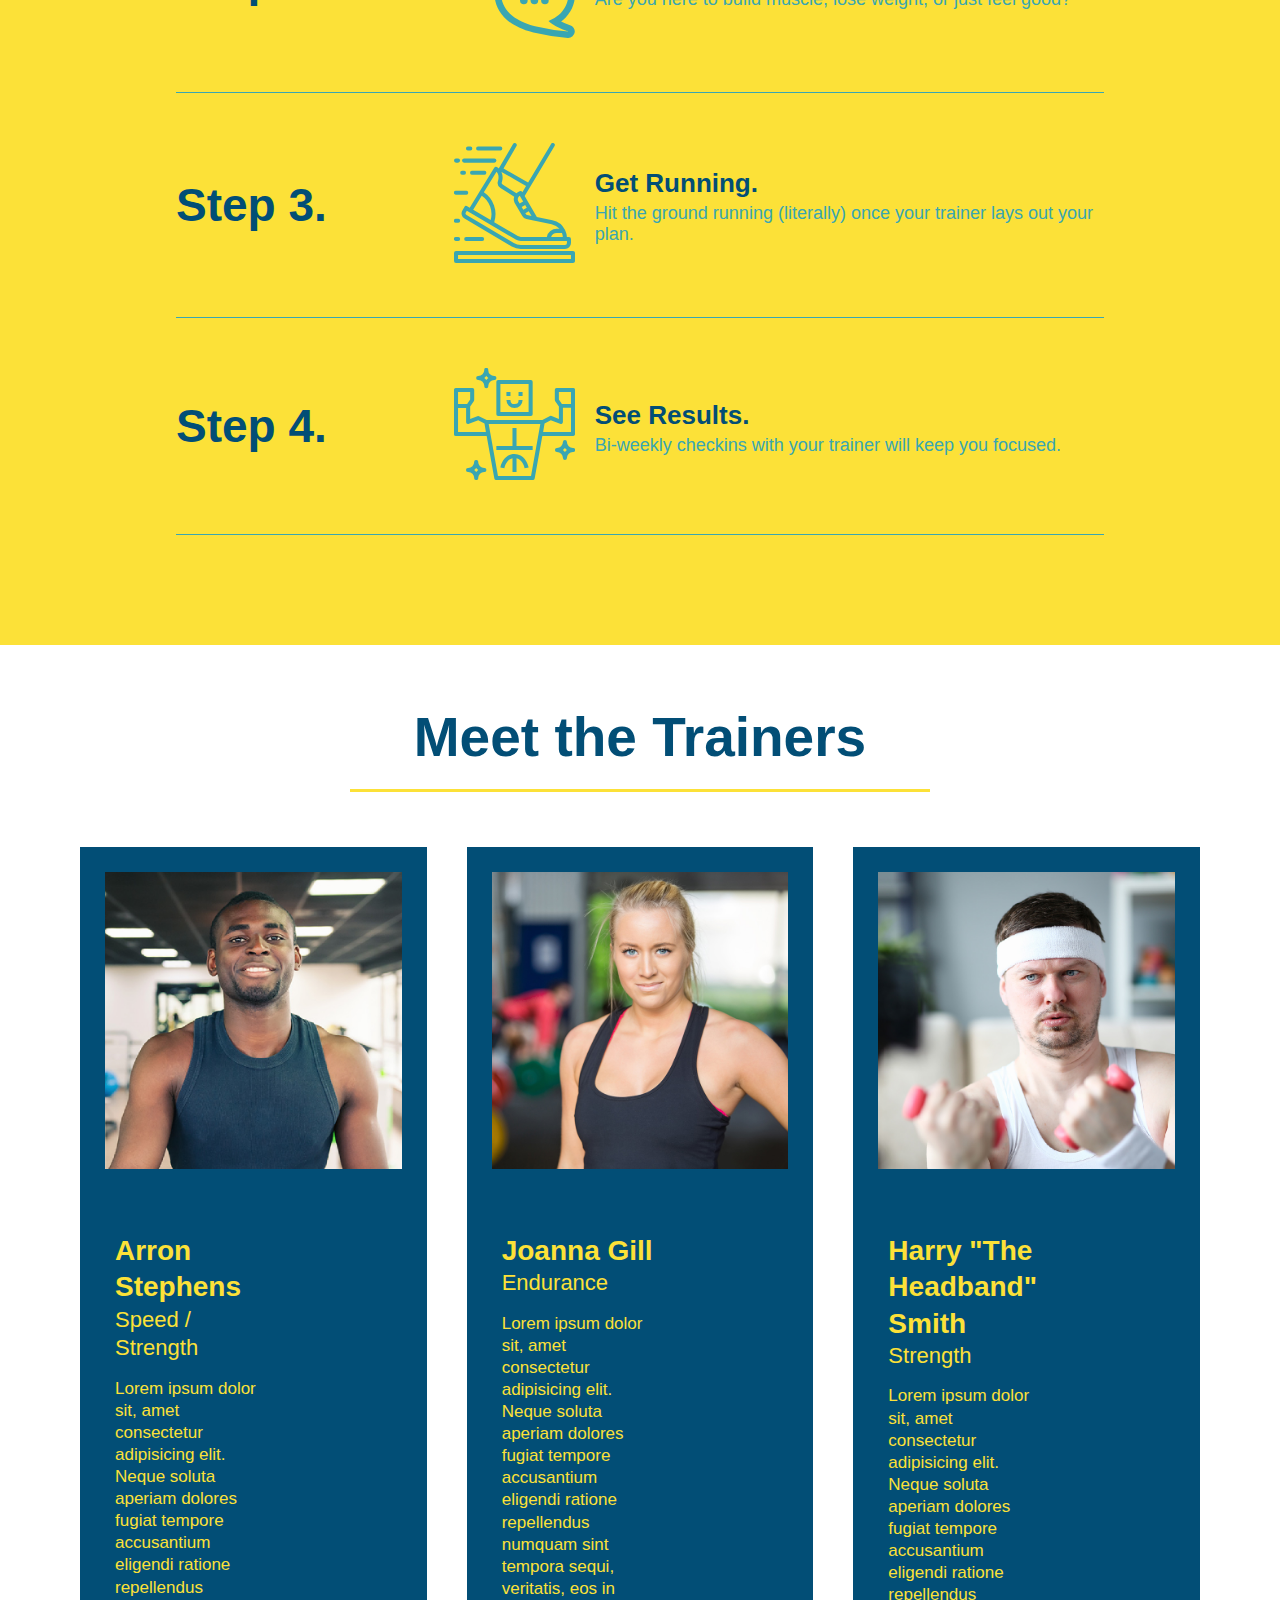
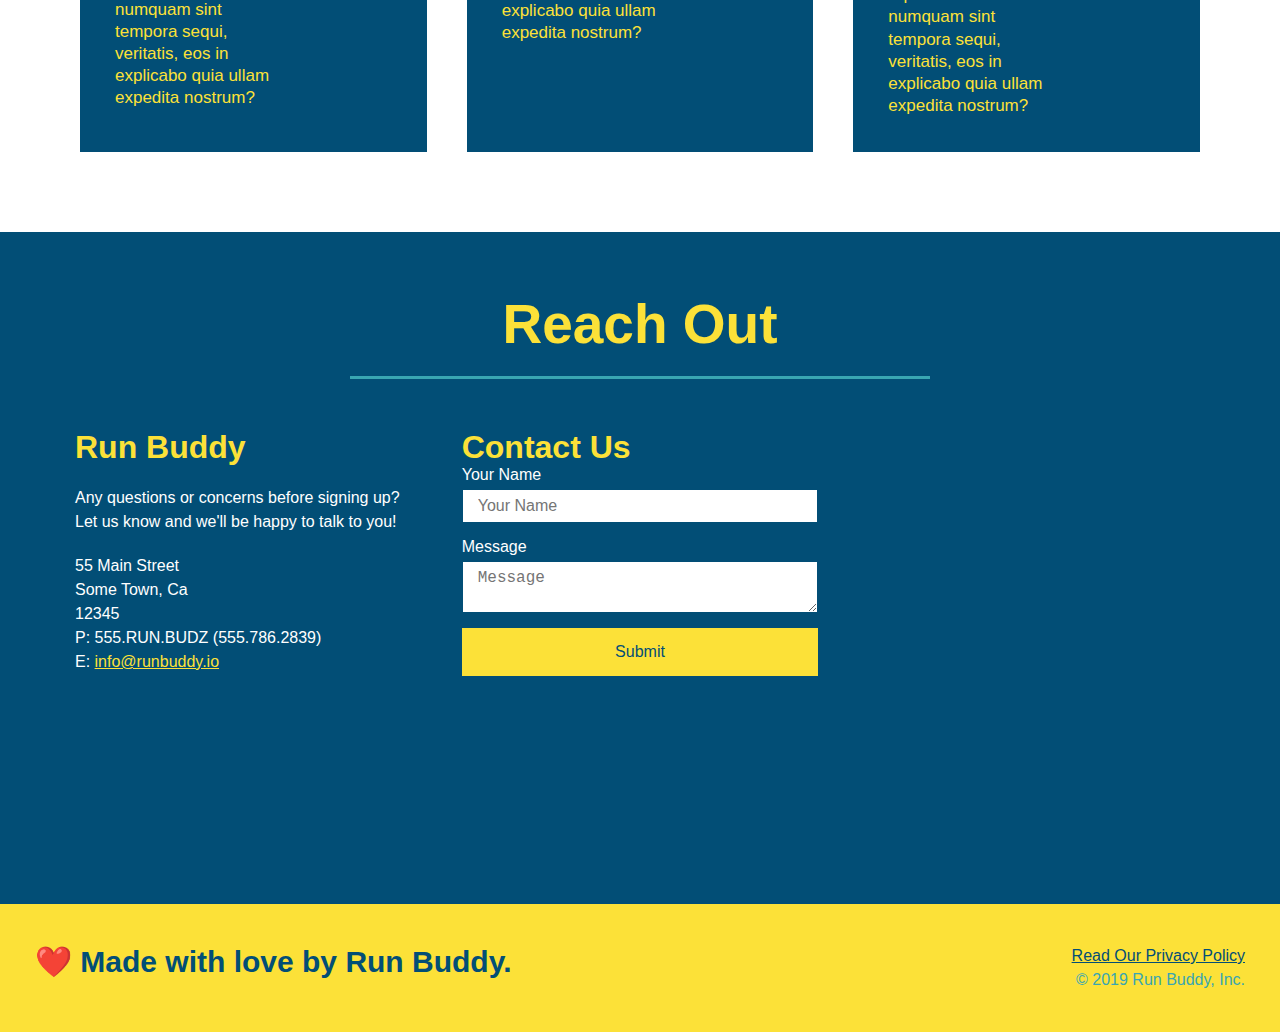
==== commit 5d269dec: "add flexbox to contact info" ====
--- a/index.html
+++ b/index.html
@@ -224,31 +224,45 @@
         Reach Out
       </h2>
     </div>
-  <!-- Contact container-->
-  <div class="contact-info">
-    <iframe src="https://www.google.com/maps/embed?pb=!1m18!1m12!1m3!1d2882.396844070922!2d-79.48421979999999!3d43.7438553!2m3!1f0!2f0!3f0!3m2!1i1024!2i768!4f13.1!3m3!1m2!1s0x882b3192d380b913%3A0x5f09fa8d9c6f7893!2s70%20Canuck%20Ave%2C%20Toronto%2C%20ON%20M3K%202C5!5e0!3m2!1sen!2sca!4v1653850577409!5m2!1sen!2sca" 
-    width="400" 
-    height="400" 
-    style="border:0;" 
-    allowfullscreen="" 
-    loading="lazy">
-   </iframe>
-   <div>
-    <h3>Run Buddy</h3>
-    <p>
-      Any questions or concerns before signing up?
-      <br/> 
-      Let us know and we'll be happy to talk to you!
-    </p>
-    <address>
-      55 Main Street<br/>
-      Some Town, Ca<br/>
-      12345<br/>
-      P: 555.RUN.BUDZ (555.786.2839)<br/>
-      E: <a href="mailto:info@runbuddy.io">info@runbuddy.io</a>
-    </address>
-   </div>
-  </div>
+    <!-- Contact container-->
+    <div class="contact-info">
+      <div>
+        <h3>Run Buddy</h3>
+        <p>
+          Any questions or concerns before signing up?
+          <br/> 
+          Let us know and we'll be happy to talk to you!
+        </p>
+        <address>
+          55 Main Street<br/>
+          Some Town, Ca<br/>
+          12345<br/>
+          P: 555.RUN.BUDZ (555.786.2839)<br/>
+          E: <a href="mailto:info@runbuddy.io">info@runbuddy.io</a>
+        </address>
+      </div>
+      <div class="contact-form">
+        <h3>Contact Us</h3>
+        <form>
+          <label for="contact-name">Your Name</label>
+          <input type="text" id="contact-name" placeholder="Your Name" />
+      
+          <label for="contact-message">Message</label>
+          <textarea id="contact-message" placeholder="Message"></textarea>
+      
+          <button type="submit">Submit</button>
+        </form>
+      </div>
+      <iframe src="https://www.google.com/maps/embed?pb=!1m18!1m12!1m3!1d2882.396844070922!2d-79.48421979999999!3d43.7438553!2m3!1f0!2f0!3f0!3m2!1i1024!2i768!4f13.1!3m3!1m2!1s0x882b3192d380b913%3A0x5f09fa8d9c6f7893!2s70%20Canuck%20Ave%2C%20Toronto%2C%20ON%20M3K%202C5!5e0!3m2!1sen!2sca!4v1653850577409!5m2!1sen!2sca" 
+        width="400" 
+        height="400" 
+        style="border:0;" 
+        allowfullscreen="" 
+        loading="lazy">
+      </iframe>
+
+
+    </div>
  </section>
 
  <!-- footer -->
--- a/assets/css/style.css
+++ b/assets/css/style.css
@@ -296,16 +296,19 @@
 .contact h2 {
   color: #fce138;
 }
+.contact-info > * {
+  flex: 1;
+  margin: 15px;
+}
+.contact-info {
+  display: flex;
+  justify-content: space-between;
+  flex-wrap: wrap;
+}
 .contact-info iframe {
-  width: 400px;
   height: 400px;
 }
 .contact-info div {
-  width: 410px;
-  display: inline-block;
-  vertical-align: top;
-  text-align: left;
-  margin: 30px 0 0 60px;
   color: white;
 }
 .contact-info h3 {
@@ -316,14 +319,22 @@
 .contact-info p, .contact-info address {
   margin: 20px 0;
   line-height: 1.5;
-  font-size: 20px;
+  font-size: 16px;
   font-style: normal;
 }
 
 .contact-info a {
   color: #fce138;
 }
-/* REACH OUT STYLES END */
+.contact-form button {
+  width: 100%;
+  border: none;
+  background: #fce138;
+  color: #024e76;
+  text-align: center;
+  padding: 15px 0;
+  font-size: 16px;
+}
 .contact-form-button {
   border-radius: 10px;
 }
@@ -332,6 +343,14 @@
   background: #39a6b2;
 }
 .contact-form input, .contact-form textarea {
+  border: 1px solid #024e76;
+  display: block;
+  padding: 7px 15px;
+  font-size: 16px;
+  color: #024e76;
+  width: 100%;
+  margin-bottom: 15px;
+  margin-top: 5px;
   /* add a transparent background here */
 }
 
@@ -339,7 +358,7 @@
 .contact-form input:focus, .contact-form textarea:focus {
 
 }
-
+/* REACH OUT STYLES END */
 /* Hero-form Style input field start*/
 .form-input {
   border: 1px solid #024e76;
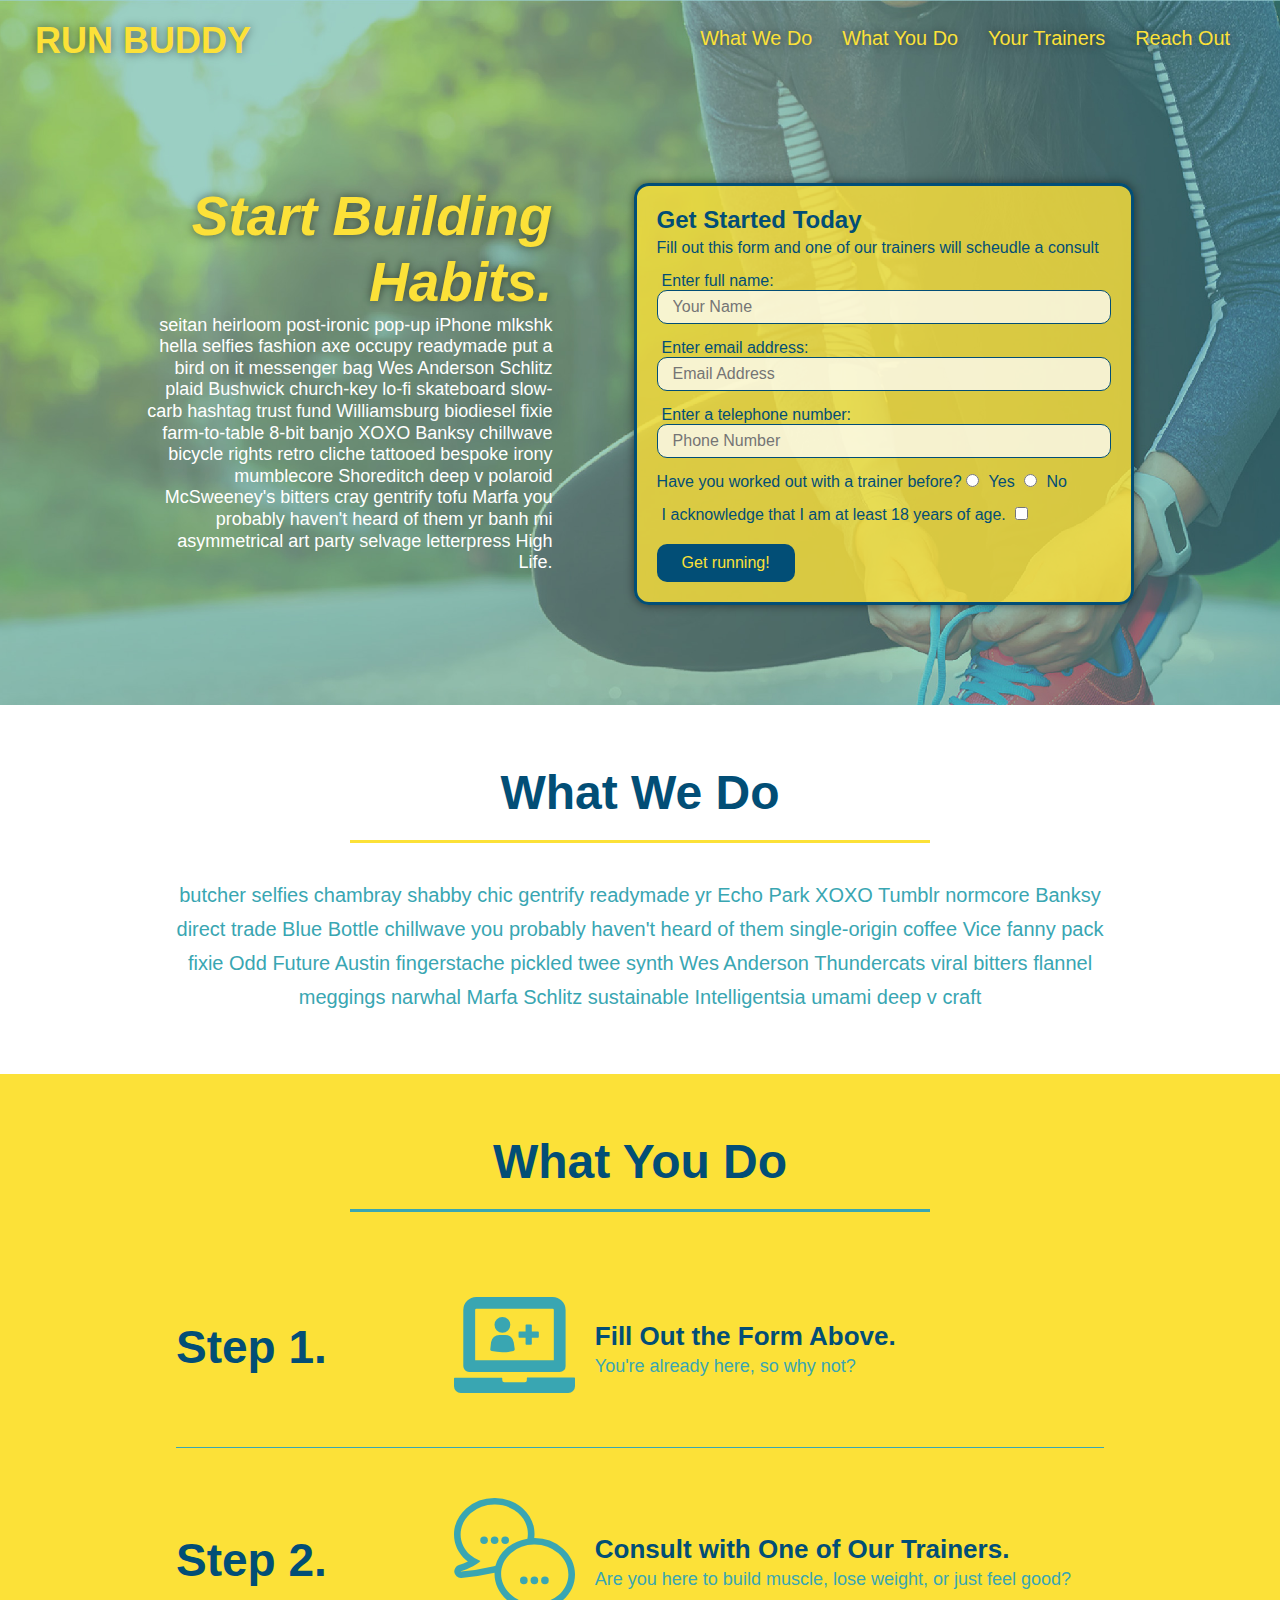
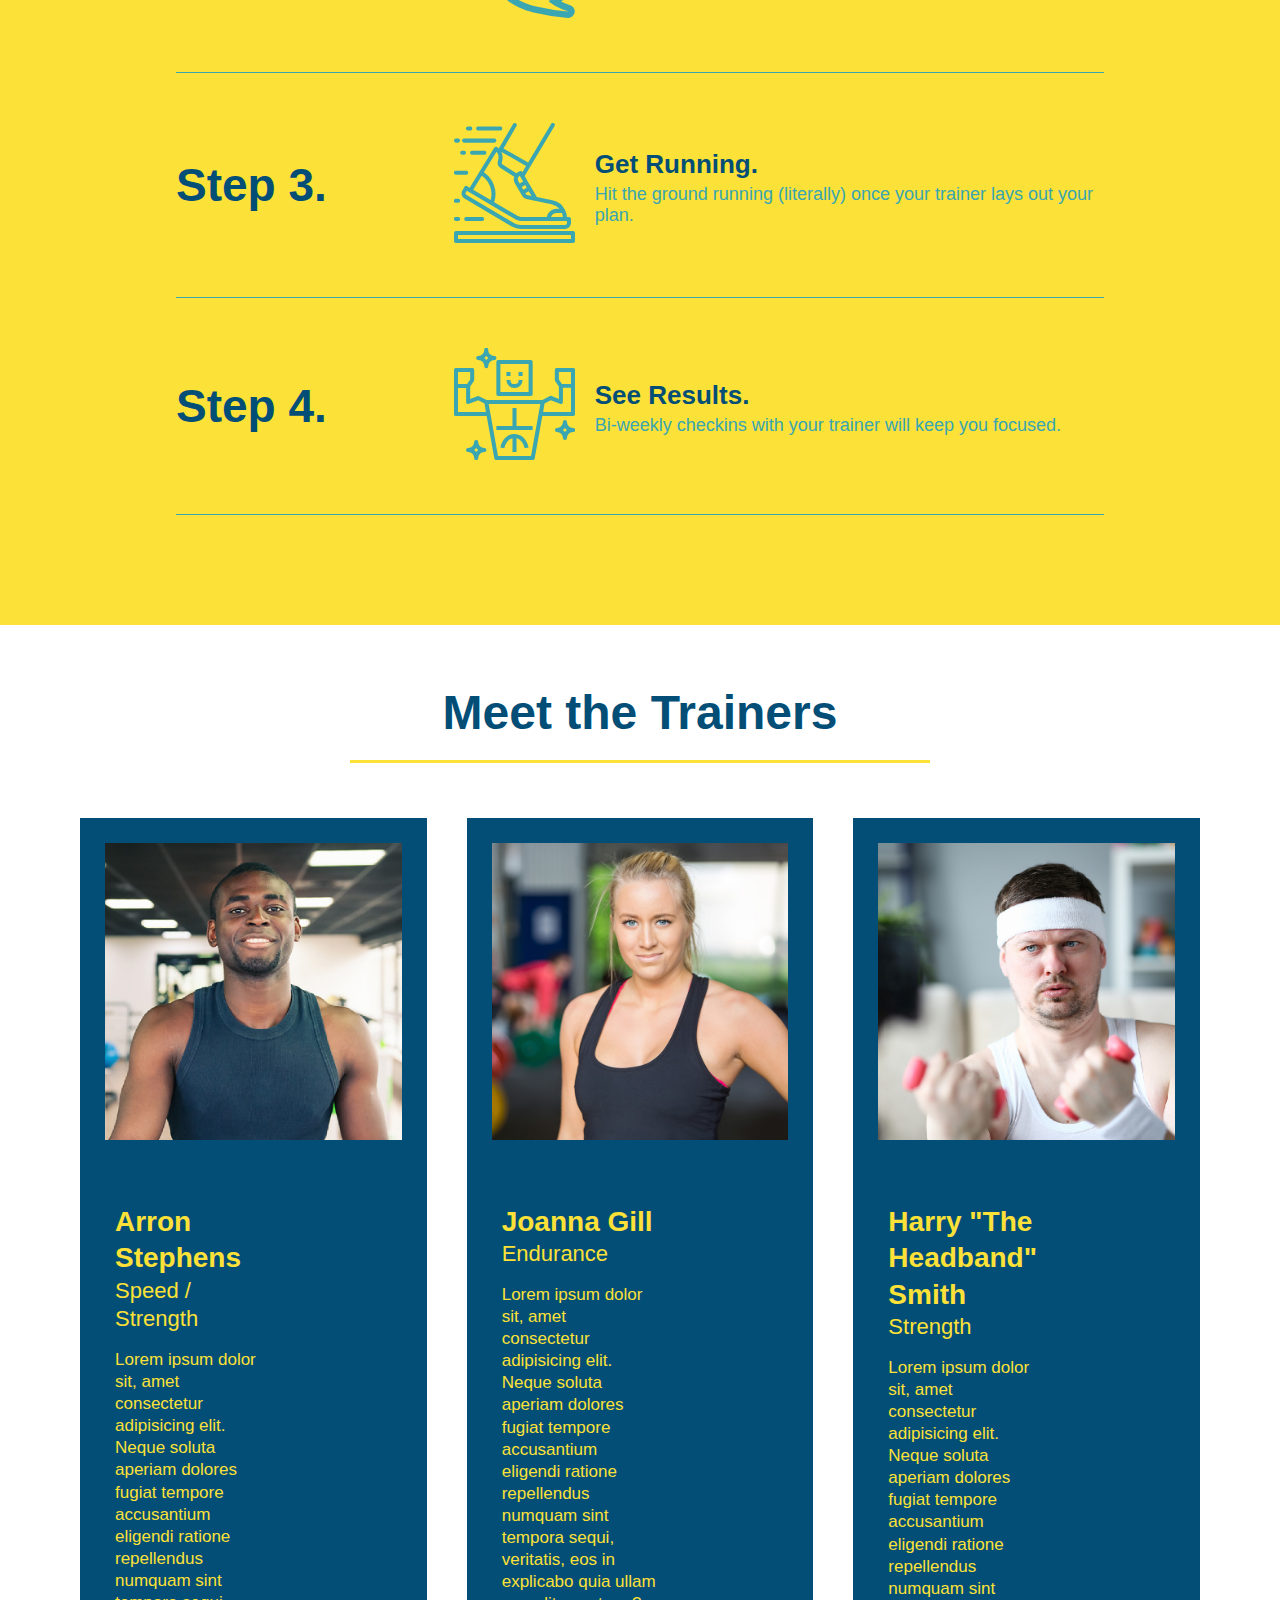
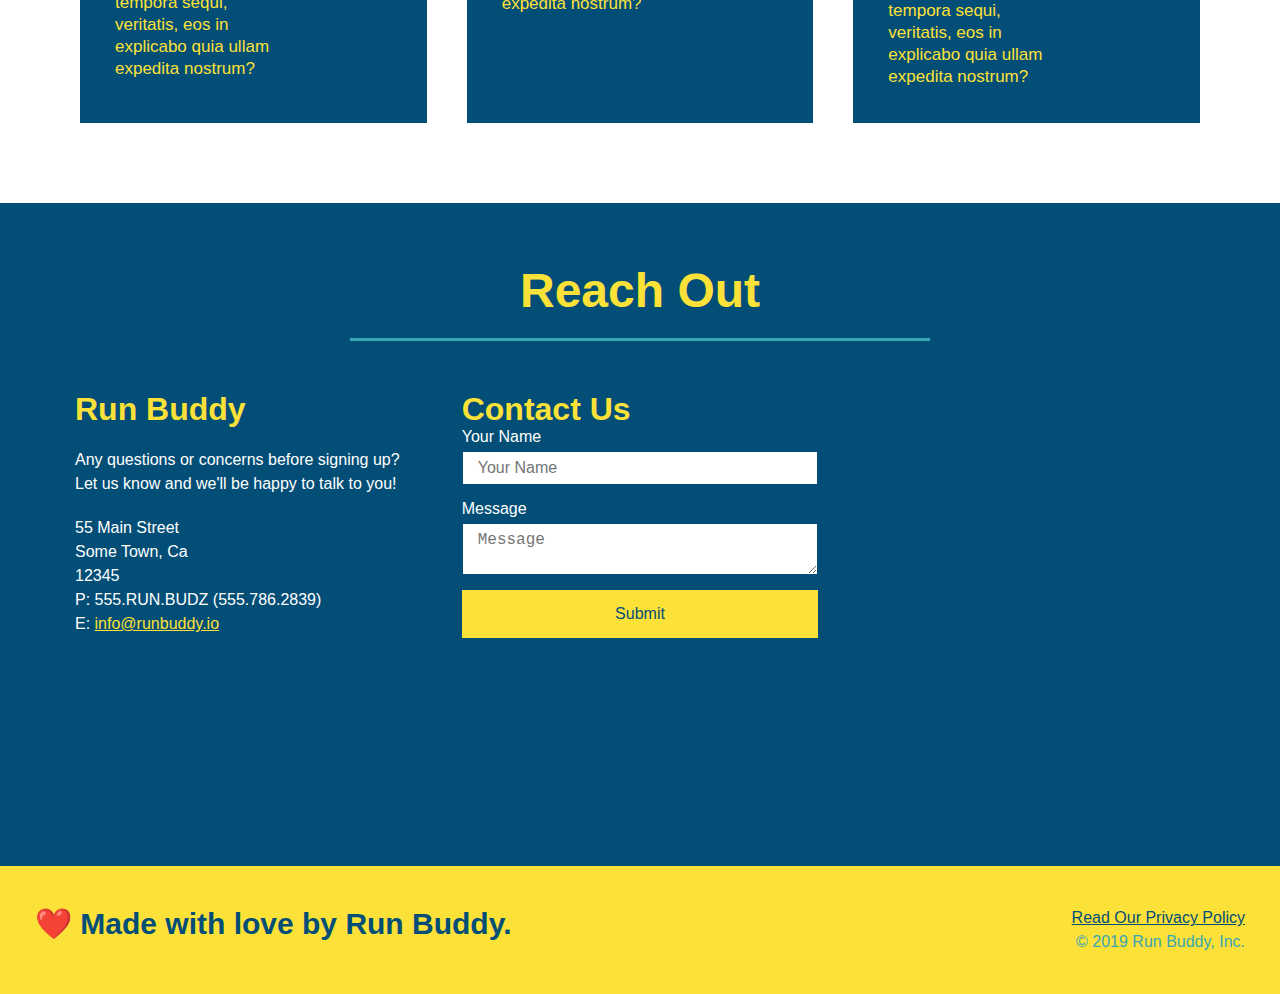
==== commit 6c13abd0: "add media empty media queries" ====
--- a/index.html
+++ b/index.html
@@ -3,6 +3,7 @@
 
 <head>
     <meta charset="UTF-8" />
+    <meta name="viewport" content="width=device-width, initial-scale=1.0" />
     <title>Run Buddy</title>
     <link rel="stylesheet" href="./assets/css/style.css" />
 </head>
@@ -260,8 +261,6 @@
         allowfullscreen="" 
         loading="lazy">
       </iframe>
-
-
     </div>
  </section>
 
--- a/assets/css/style.css
+++ b/assets/css/style.css
@@ -59,7 +59,7 @@
 }
 /* apply styles to the <header> <nav> <ul> <li> <a> element */
 header nav ul li a{
-  margin: 0 30px;
+  padding: 10px 15px;
   font-weight: lighter;
   font-size: 1.55vw;
   /* add shadows to the run buddy headings */
@@ -100,7 +100,7 @@
   padding: 60px;
 }
 .section-title {
-  font-size: 55px;
+  font-size: 48px;
   color: #024e76;
   border-bottom: 3px solid;
   padding-bottom: 20px;
@@ -179,6 +179,7 @@
   display: flex;
   justify-content: center;
   flex-wrap: wrap;
+  align-items: flex-start;
 }
 /* Hero Style End */
 
@@ -280,7 +281,7 @@
   margin: 3.5%;
   color: #fff;
   font-size: 18px;
-  line-height: 1.3;
+  line-height: 1.2;
 }
 .hero-cta h2 {
   font-style: italic;
@@ -377,3 +378,7 @@
   outline: none;
 }
 /* Hero-form Style input field start*/
+/* MEDIA QUERY FOR SMALLER DESKTOP SCREENS AND SMALLER */
+@media screen and (max-width: 980px) {
+
+}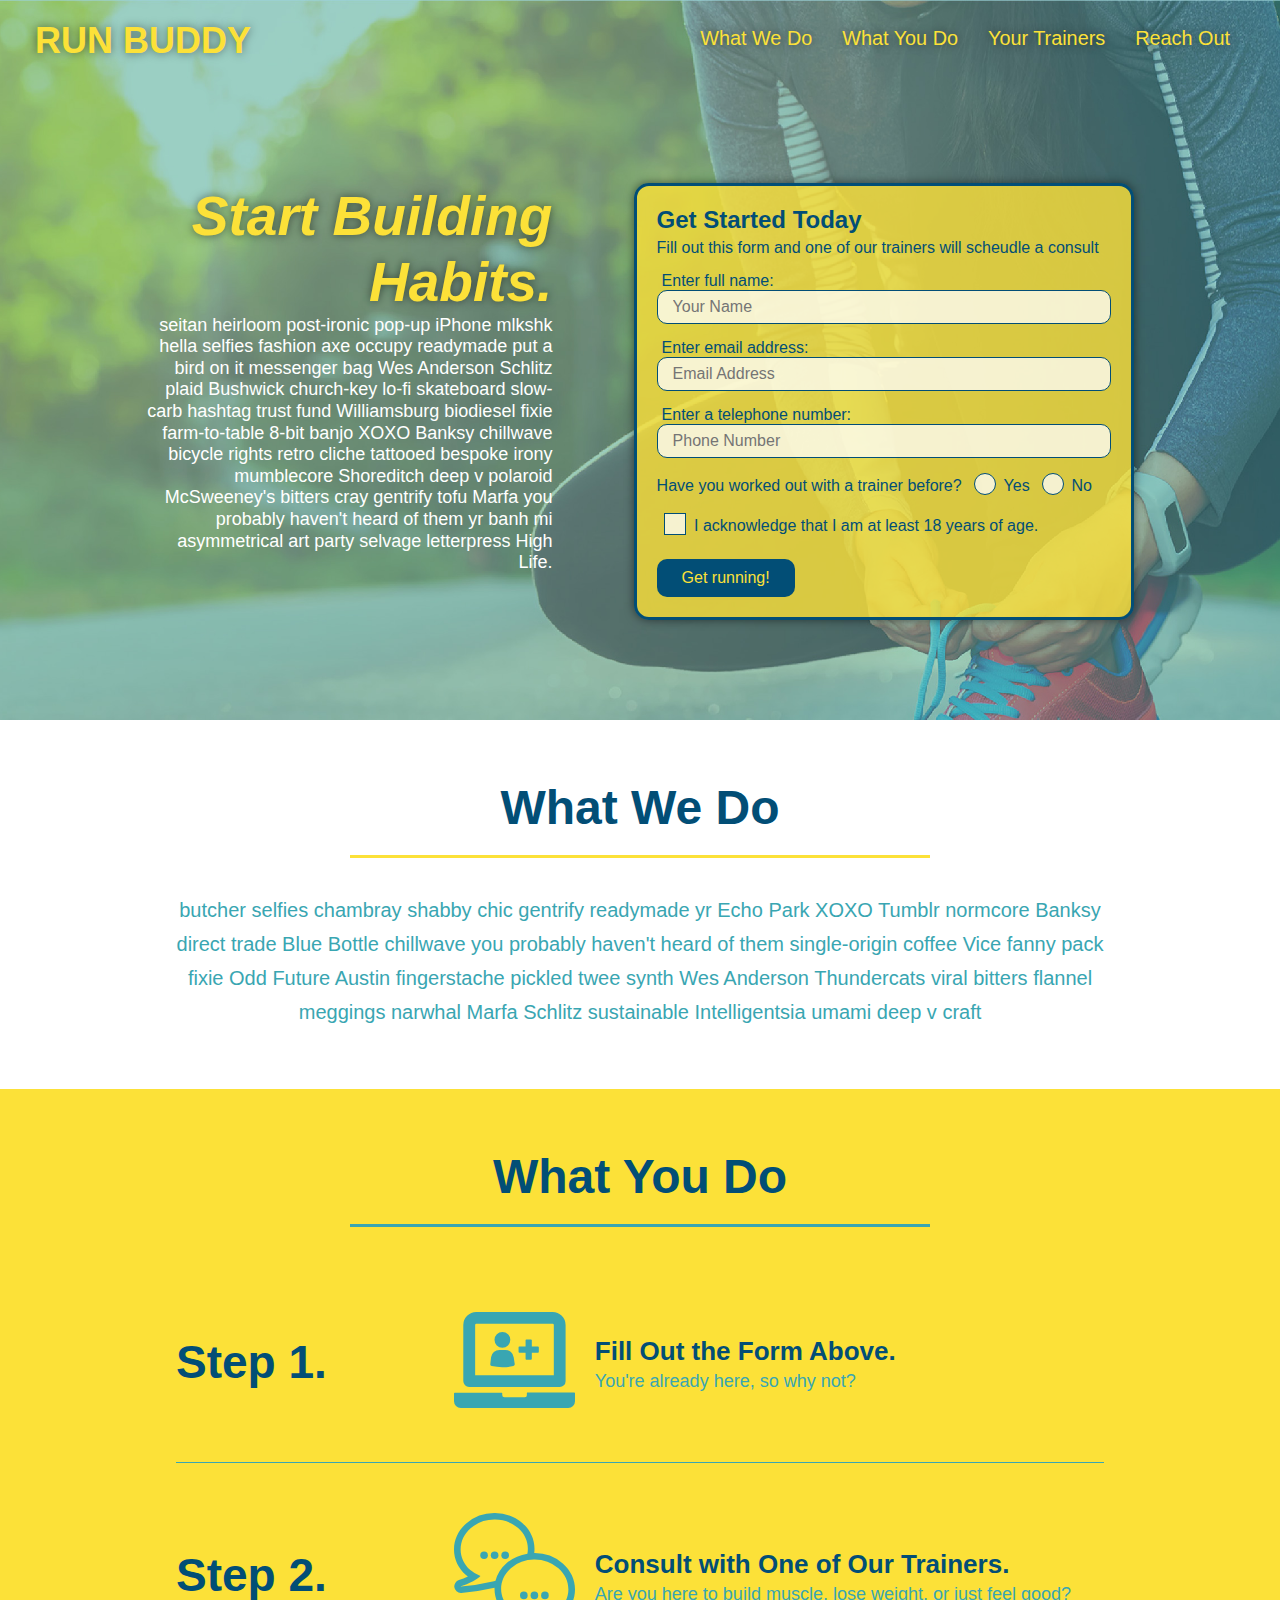
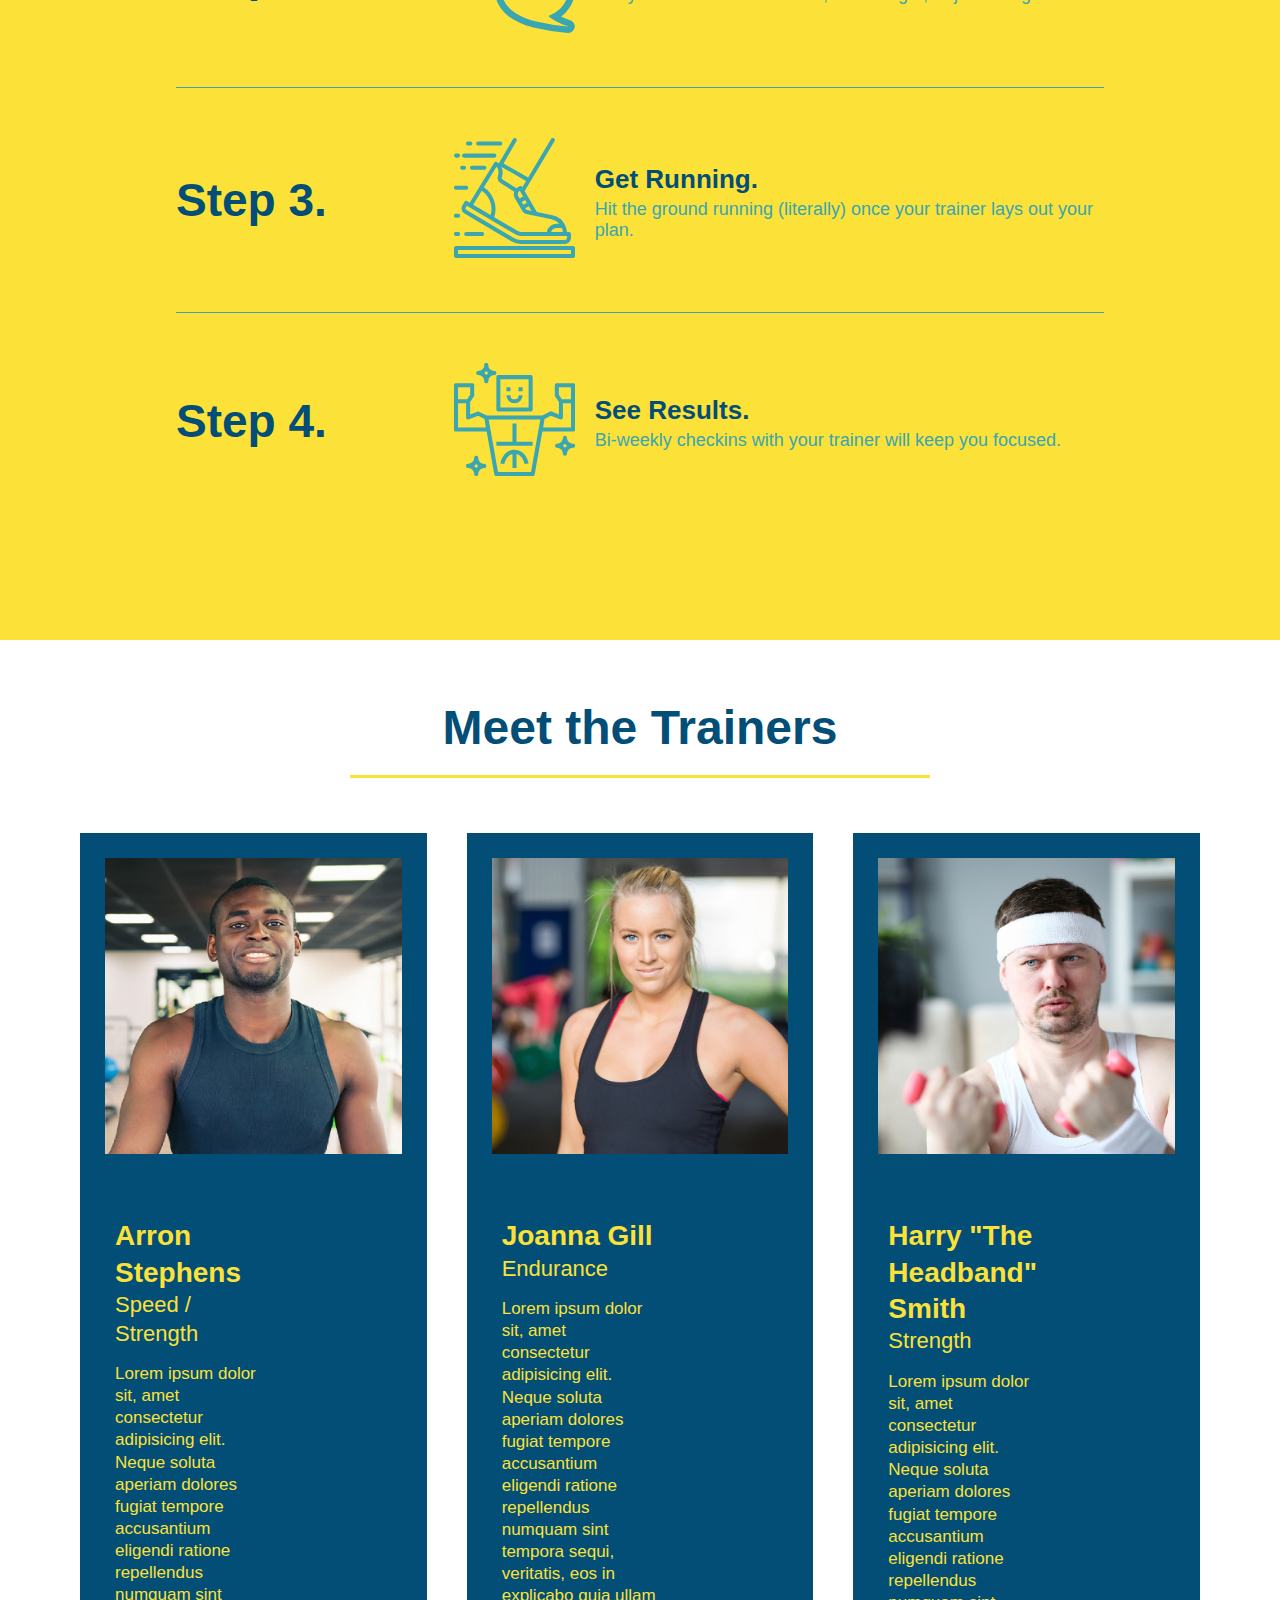
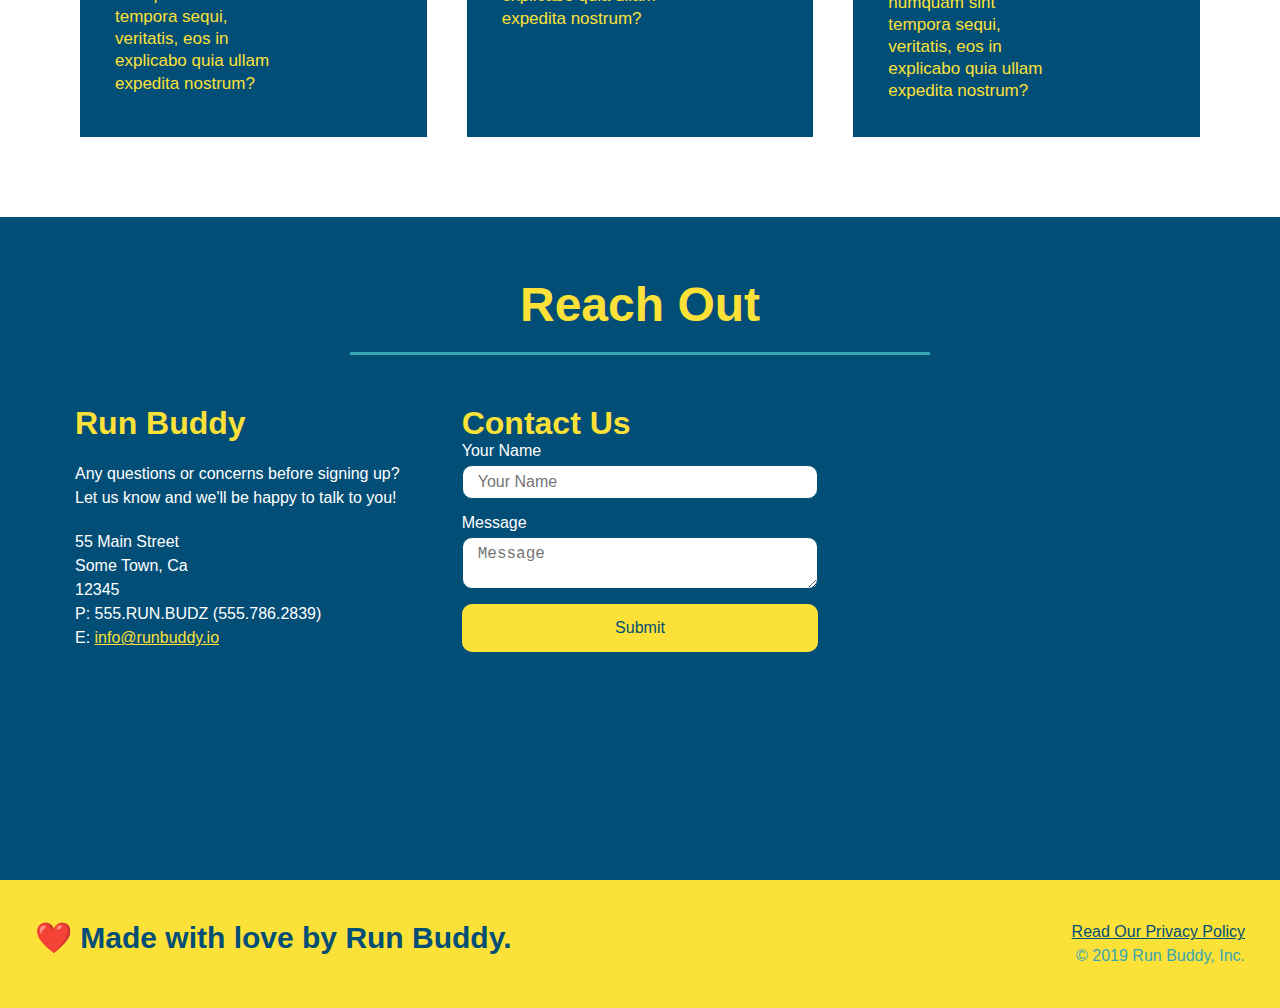
==== commit abb75f7a: "final css touches" ====
--- a/index.html
+++ b/index.html
@@ -40,47 +40,51 @@
         
  <!-- hero section -->
  <section class="hero">
-  <div class="hero-cta">
-    <h2>Start Building Habits.</h2>
-    <p>
-      seitan heirloom post-ironic pop-up iPhone mlkshk hella selfies fashion axe 
-      occupy readymade put a bird on it messenger bag Wes Anderson 
-      Schlitz plaid Bushwick church-key lo-fi skateboard slow-carb hashtag 
-      trust fund Williamsburg biodiesel fixie farm-to-table 8-bit banjo XOXO Banksy 
-      chillwave bicycle rights retro cliche tattooed bespoke irony mumblecore Shoreditch 
-      deep v polaroid McSweeney's bitters cray gentrify tofu Marfa you probably haven't 
-      heard of them yr banh mi asymmetrical art party selvage letterpress High Life.
-    </p>
-  </div>
-  <div class="hero-form">
-    <h3>Get Started Today</h3>
-    <p>Fill out this form and one of our trainers will scheudle a consult</p>
-    <!-- Add form element SIGN UP CONTAINER -->
-   <form>
-     <label for="name">Enter full name:</label>
-     <input type="text" placeholder="Your Name" name="name" id="name" class="form-input">
-     <label for="email">Enter email address:</label>
-     <input type="email" placeholder="Email Address" name="email" id="email" class="form-input">
-     <label for="phone">Enter a telephone number:</label>
-     <input type="tel" placeholder="Phone Number" name="phone" id="phone" class="form-input">
-     <p>
-       Have you worked out with a trainer before?
-       <input type="radio" name="trainer-confirm" id="trainer-yes" />
-       <label for="trainer-yes">Yes</label>
-       <input type="radio" name="trainer-confirm" id="trainer-no" />
-       <label for="trainer-no">No</label>
-     </p>
-     <p>
-      <label for="checkbox" >
-        I acknowledge that I am at least 18 years of age.
-      </label>
-      <input type="checkbox" name="age-confirm" id="checkbox" />
-    </p>
-    <button type="submit">
-      Get running!
-    </button>
-   </form>
-  </div>
+    <div class="hero-cta">
+      <h2>Start Building Habits.</h2>
+      <p>
+        seitan heirloom post-ironic pop-up iPhone mlkshk hella selfies fashion axe 
+        occupy readymade put a bird on it messenger bag Wes Anderson 
+        Schlitz plaid Bushwick church-key lo-fi skateboard slow-carb hashtag 
+        trust fund Williamsburg biodiesel fixie farm-to-table 8-bit banjo XOXO Banksy 
+        chillwave bicycle rights retro cliche tattooed bespoke irony mumblecore Shoreditch 
+        deep v polaroid McSweeney's bitters cray gentrify tofu Marfa you probably haven't 
+        heard of them yr banh mi asymmetrical art party selvage letterpress High Life.
+      </p>
+    </div>
+    <div class="hero-form">
+      <h3>Get Started Today</h3>
+      <p>Fill out this form and one of our trainers will scheudle a consult</p>
+      <!-- Add form element SIGN UP CONTAINER -->
+      <form>
+        <label for="name">Enter full name:</label>
+        <input type="text" placeholder="Your Name" name="name" id="name" class="form-input">
+        <label for="email">Enter email address:</label>
+        <input type="email" placeholder="Email Address" name="email" id="email" class="form-input">
+        <label for="phone">Enter a telephone number:</label>
+        <input type="tel" placeholder="Phone Number" name="phone" id="phone" class="form-input">
+        <p>
+          Have you worked out with a trainer before?
+          <span class="radio-wrapper">
+            <input type="radio" name="trainer-confirm" id="trainer-yes" />
+            <label for="trainer-yes">Yes</label>
+          </span>
+          <span class="radio-wrapper">
+            <input type="radio" name="trainer-confirm" id="trainer-no" />
+            <label for="trainer-no">No</label>
+          </span>
+        </p>
+        <p>
+          <span class="checkbox-wrapper">
+            <input type="checkbox" name="age-confirm" id="checkbox" />
+            <label for="checkbox">I acknowledge that I am at least 18 years of age.</label>
+          </span>
+        </p>
+          <button type="submit">
+            Get running!
+          </button>
+      </form>
+    </div>
  </section>
 <!-- end hero -->
 
--- a/assets/css/style.css
+++ b/assets/css/style.css
@@ -1,3 +1,8 @@
+:root {
+  --primary-color: #fce138;
+  --secondary-color: #024e76;
+  --tertiary-color: #39a6b2;
+}
 /* we use the universal selector * to intruct every element on this page
 not to have any margin or border unless we explicitly tell it to. */
 * {
@@ -29,21 +34,21 @@
   position: -webkit-sticky;
   position: sticky;
   top: 0;
-}
-
+  z-index: 9999;
+}
 /* apply styles to the <header>'s <h1> element*/
 header h1 {
     font-weight: bold;
     font-size: 36px;
-    color: #fce138;
+    color: var(--primary-color);
     margin: 0;
-     /* add shadows to the run buddy headings */
+    /* add shadows to the run buddy headings */
     text-shadow: 0 0 10px rgba(0, 0, 0, 0.5);
 }
 /* apply styles to the <header>'s <a> element */
 header a {
     text-decoration: none;
-    color: #fce138;
+    color: var(--primary-color);
 }
 /* apply styles to the <header>'s <nav> element */
 header nav {
@@ -67,13 +72,14 @@
 }
 /* Add Hover Effects to the Landing Page */
 header nav ul li a:hover{
-  background-color: #fce138;
-  color: #024e76;
+  background-color: var(--primary-color);
+  color: var(--secondary-color);
   border-radius: 15px;
+  text-shadow: none;
 }
 /* apply styles to the <footer> */
 footer {
-    background: #fce138;
+    background: var(--primary-color);
     width: 100%;
     padding: 40px 35px;
     display: flex;
@@ -82,7 +88,7 @@
 }
 /* apply styles to the <footer> <h2> element */
 footer h2 {
-    color: #024e76;
+    color: var(--secondary-color);
     font-size: 30px;
     margin: 0;
 }
@@ -93,7 +99,7 @@
 }
 /* apply styles to the <footer> <a> element */
 footer a {
-    color: #024e76;
+    color: var(--secondary-color);
 }
 
 section {
@@ -101,7 +107,7 @@
 }
 .section-title {
   font-size: 48px;
-  color: #024e76;
+  color: var(--secondary-color);
   border-bottom: 3px solid;
   padding-bottom: 20px;
   text-align: center;
@@ -110,7 +116,7 @@
 }
 
 .primary-border {
-  border-color: #fce138;
+  border-color: var(--primary-color);
 }
 
 .secondary-border {
@@ -129,17 +135,16 @@
   margin: 50px auto;
   padding-bottom: 50px;
   width: 80%;
-  border-bottom: 1px solid #39a6b2;
   display: flex;
   flex-wrap: wrap;
   align-items: center;
   justify-content: space-between;
 }
 .steps {
-  background: #fce138;
+  background: var(--primary-color);
 }
 .step h3 {
- color:#024e76;
+ color:var(--secondary-color);
  font-size: 46px;
  flex: 1 30%;
 }
@@ -167,9 +172,12 @@
 .step-text h4 {
   font-size: 26px;
   line-height: 1.5;
-  color: #024e76;
-}
-/* Hero Style Start */
+  color: var(--secondary-color);
+}
+.step:not(:last-child) {
+  border-bottom: 1px solid #39a6b2;
+}
+/* HERO STYLE START */
 .hero {
   background-image: url("../images/hero-bg.jpg");
   background-size: cover;
@@ -181,28 +189,17 @@
   flex-wrap: wrap;
   align-items: flex-start;
 }
-/* Hero Style End */
-
 /* Hero-form Style Start */
-.hero-form{
-  border: 3px solid #024e76;
-  background-color: #fce138;
-  padding: 20px;
-  color: #024e76;
-  width: 40%;
-  margin: 3.5%;
-}
-
 .hero-form {
   background-color: rgba(252, 225, 56, 0.8);
   padding: 20px;
   width: 500px;
-  color: #024e76;
-  border: solid 3px #024e76;
+  color: var(--secondary-color);
+  border: solid 3px var(--secondary-color);
+  margin: 3.5%;
   border-radius: 15px;
   box-shadow: 0 0 10px rgba(0, 0, 0, 0.5);  
 }
-
 .hero-form h3 {
   font-size: x-large;
   margin: 0px;
@@ -222,13 +219,83 @@
   background-color: #39a6b2;
 }
 .hero-form button {
-  background-color: #024e76;
-  color: #fce138;
+  background-color: var(--secondary-color);
+  color: var(--primary-color);
   font-size: 16px;
   border: none;
   padding: 10px 25px;
   border-radius: 10px;
-  }
+}
+.form-input {
+  border: 1px solid var(--secondary-color);
+  display: block;
+  padding: 7px 15px;
+  font-size: 16px;
+  color: var(--secondary-color);
+  width: 100%;
+  margin-bottom: 15px;
+  border-radius: 10px;
+  background-color: rgba(255,255,255, 0.75);
+}
+/* create a new rule for focus state */
+.form-input:focus {
+  background-color: rgba(255,255,255, 1);
+  outline: none;
+}
+.checkbox-wrapper input, .radio-wrapper input {
+  opacity: 0;
+}
+.checkbox-wrapper label, .radio-wrapper label {
+  position: relative;
+  left: 10px;
+  margin: 10px;
+  line-height: 1.6;
+}
+.checkbox-wrapper label::before, .radio-wrapper label::before {
+  content: "";
+  height: 20px;
+  width: 20px;
+  background: rgba(255, 255, 255, 0.75);  
+  border: 1px solid var(--secondary-color);  
+  position: absolute;
+  top: -4px;
+  left: -30px;
+}
+.radio-wrapper label::before {
+  border-radius: 50%;
+}
+
+.radio-wrapper label::after {
+  content: "";
+  width: 20px;
+  height: 20px;
+  border-radius: 50%;
+  background: var(--secondary-color);
+  position: absolute;
+  left: -29px;
+  top: -3px;
+  background-image: radial-gradient(circle, #39a6b2, var(--secondary-color));
+}
+.checkbox-wrapper label::after {
+  content: "";
+  height: 6px;
+  width: 14px;
+  border-left: 2px solid var(--secondary-color);
+  border-bottom: 2px solid var(--secondary-color);
+  position: absolute;
+  left: -26px;
+  top: 1px;
+  transform: rotate(-58deg);
+}
+.checkbox-wrapper input + label::after, 
+.radio-wrapper input + label::after {
+  content: none;
+}
+.checkbox-wrapper input:checked + label::after, 
+.radio-wrapper input:checked + label::after {
+  content: "";
+}
+/* HERO STYLE END */
 /* Meet the Trainers style start */
 .trainers {
   width: 100%;
@@ -239,8 +306,8 @@
 }  
 .trainer {
   margin: 20px;
-  background: #024e76;
-  color:#fce138;
+  background: var(--secondary-color);
+  color:var(--primary-color);
   flex: 1;
 }
 .trainer img {
@@ -286,16 +353,16 @@
 .hero-cta h2 {
   font-style: italic;
   font-size: 55px;
-  color: #fce138;
+  color: var(--primary-color);
   /* add shadows to the run buddy headings */
   text-shadow: 0 0 10px rgba(0, 0, 0, 0.5);
 }
 /* REACH OUT STYLES START */
 .contact {
-  background: #024e76;
+  background: var(--secondary-color);
 }
 .contact h2 {
-  color: #fce138;
+  color: var(--primary-color);
 }
 .contact-info > * {
   flex: 1;
@@ -313,7 +380,7 @@
   color: white;
 }
 .contact-info h3 {
-  color: #fce138;
+  color: var(--primary-color);
   font-size: 32px;
 }
 
@@ -325,60 +392,129 @@
 }
 
 .contact-info a {
-  color: #fce138;
-}
-.contact-form button {
-  width: 100%;
-  border: none;
-  background: #fce138;
-  color: #024e76;
-  text-align: center;
-  padding: 15px 0;
-  font-size: 16px;
-}
-.contact-form-button {
+  color: var(--primary-color);
+}
+.contact-form input, .contact-form textarea {
+  border: 1px solid var(--secondary-color);
   border-radius: 10px;
-}
-.contact-form button:hover {
-  color: #fce138;
-  background: #39a6b2;
-}
-.contact-form input, .contact-form textarea {
-  border: 1px solid #024e76;
   display: block;
   padding: 7px 15px;
   font-size: 16px;
-  color: #024e76;
+  color: var(--secondary-color);
   width: 100%;
   margin-bottom: 15px;
   margin-top: 5px;
   /* add a transparent background here */
-}
-
+  background-color: rgba(255, 255, 255, 1); 
+}
+.contact-form input:focus, .contact-form textarea:focus {
+  background-color: rgba(255, 255, 255, 0.75);
+}
+.contact-form button {
+  width: 100%;
+  border: none;
+  border-radius: 10px;
+  background: var(--primary-color);
+  color: var(--secondary-color);
+  text-align: center;
+  padding: 15px 0;
+  font-size: 16px;
+}
+.contact-form-button {
+  border-radius: 10px;
+}
+.contact-form button:hover {
+  color: var(--primary-color);
+  background: #39a6b2;
+}
 /* create a new css rule for focus state */
-.contact-form input:focus, .contact-form textarea:focus {
-
-}
+
 /* REACH OUT STYLES END */
-/* Hero-form Style input field start*/
-.form-input {
-  border: 1px solid #024e76;
-  display: block;
-  padding: 7px 15px;
-  font-size: 16px;
-  color: #024e76;
-  width: 100%;
-  margin-bottom: 15px;
-  border-radius: 10px;
-  background-color: rgba(255,255,255, 0.75);
-}
-/* create a new rule for focus state */
-.form-input:focus {
-  background-color: rgba(255,255,255, 1);
-  outline: none;
-}
-/* Hero-form Style input field start*/
+
 /* MEDIA QUERY FOR SMALLER DESKTOP SCREENS AND SMALLER */
 @media screen and (max-width: 980px) {
-
+  header {
+    padding-bottom: 0;
+    justify-content: center;
+    position: relative;
+  }
+  header h1 {
+    width: 100%;
+    text-align: center;
+  }
+  header nav ul {
+    margin-top: 20px;
+    width: 100%;
+    justify-content: center;
+  }
+  header nav ul li a {
+    font-size: 20px;
+    text-shadow: 0 0 10px rgba(0, 0, 0, 0.5);
+  }
+  footer h2, footer div {
+    text-align: center;
+    width: 100%;
+  }
+  .hero-cta, .hero-form {
+    width: 100%;
+    text-shadow: 0 0 10px rgba(0, 0, 0, 0.5);
+  }
+  .hero-cta {
+    text-align: center;  
+  }
+  .section-title {
+    width: 80%;
+  }
+  .trainer {
+    flex: 0 70%;
+  }
+  .contact-info iframe {
+    flex: 1 100%;
+  }
+}
+@media screen and (max-width: 768px) {
+  section {
+    padding: 30px 15px;
+  }
+    .step h3 {
+    flex: 1 100%;
+    text-align: center;
+  }
+  .step-info {
+    flex: 2 100%;
+    text-align: center;
+    justify-content: center;
+  }
+  .step-img {
+    flex: 0 32%;
+    margin-right: 0;
+    margin-top: 15px;
+    margin-bottom: 15px;
+  }
+  .step-text {
+    flex: 100%;  
+  }
+}
+@media screen and (max-width: 575px) {
+  .hero-form button {
+    width: 100%;
+  }
+  .section-title {
+    width: 95%;
+  }
+  .intro p {
+    width: 100%;
+  }
+  .trainer {
+    flex: 0 100%;
+  }
+  .contact-info {
+    text-align: center;
+  }
+  .contact-info > * {
+    flex: 0 100%;
+  }
+  .contact-form {
+    order: 3;
+  }
 }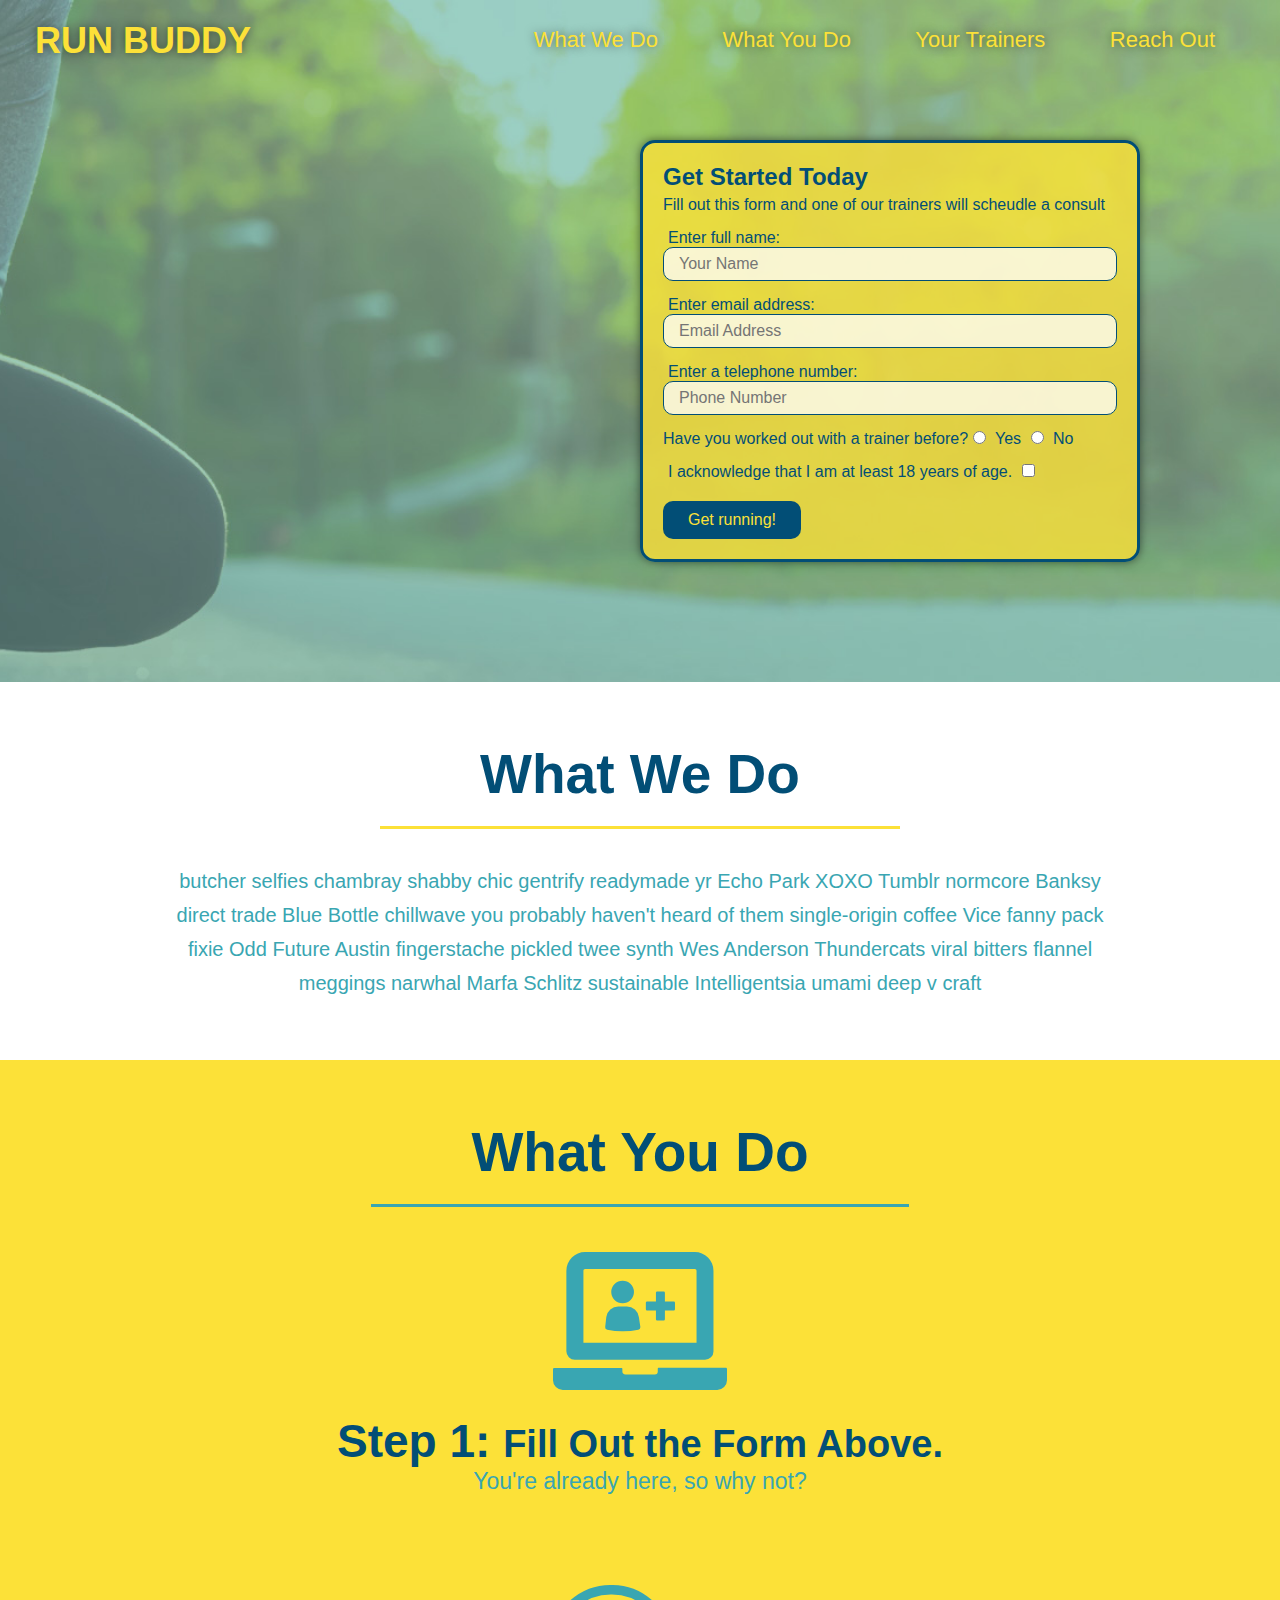
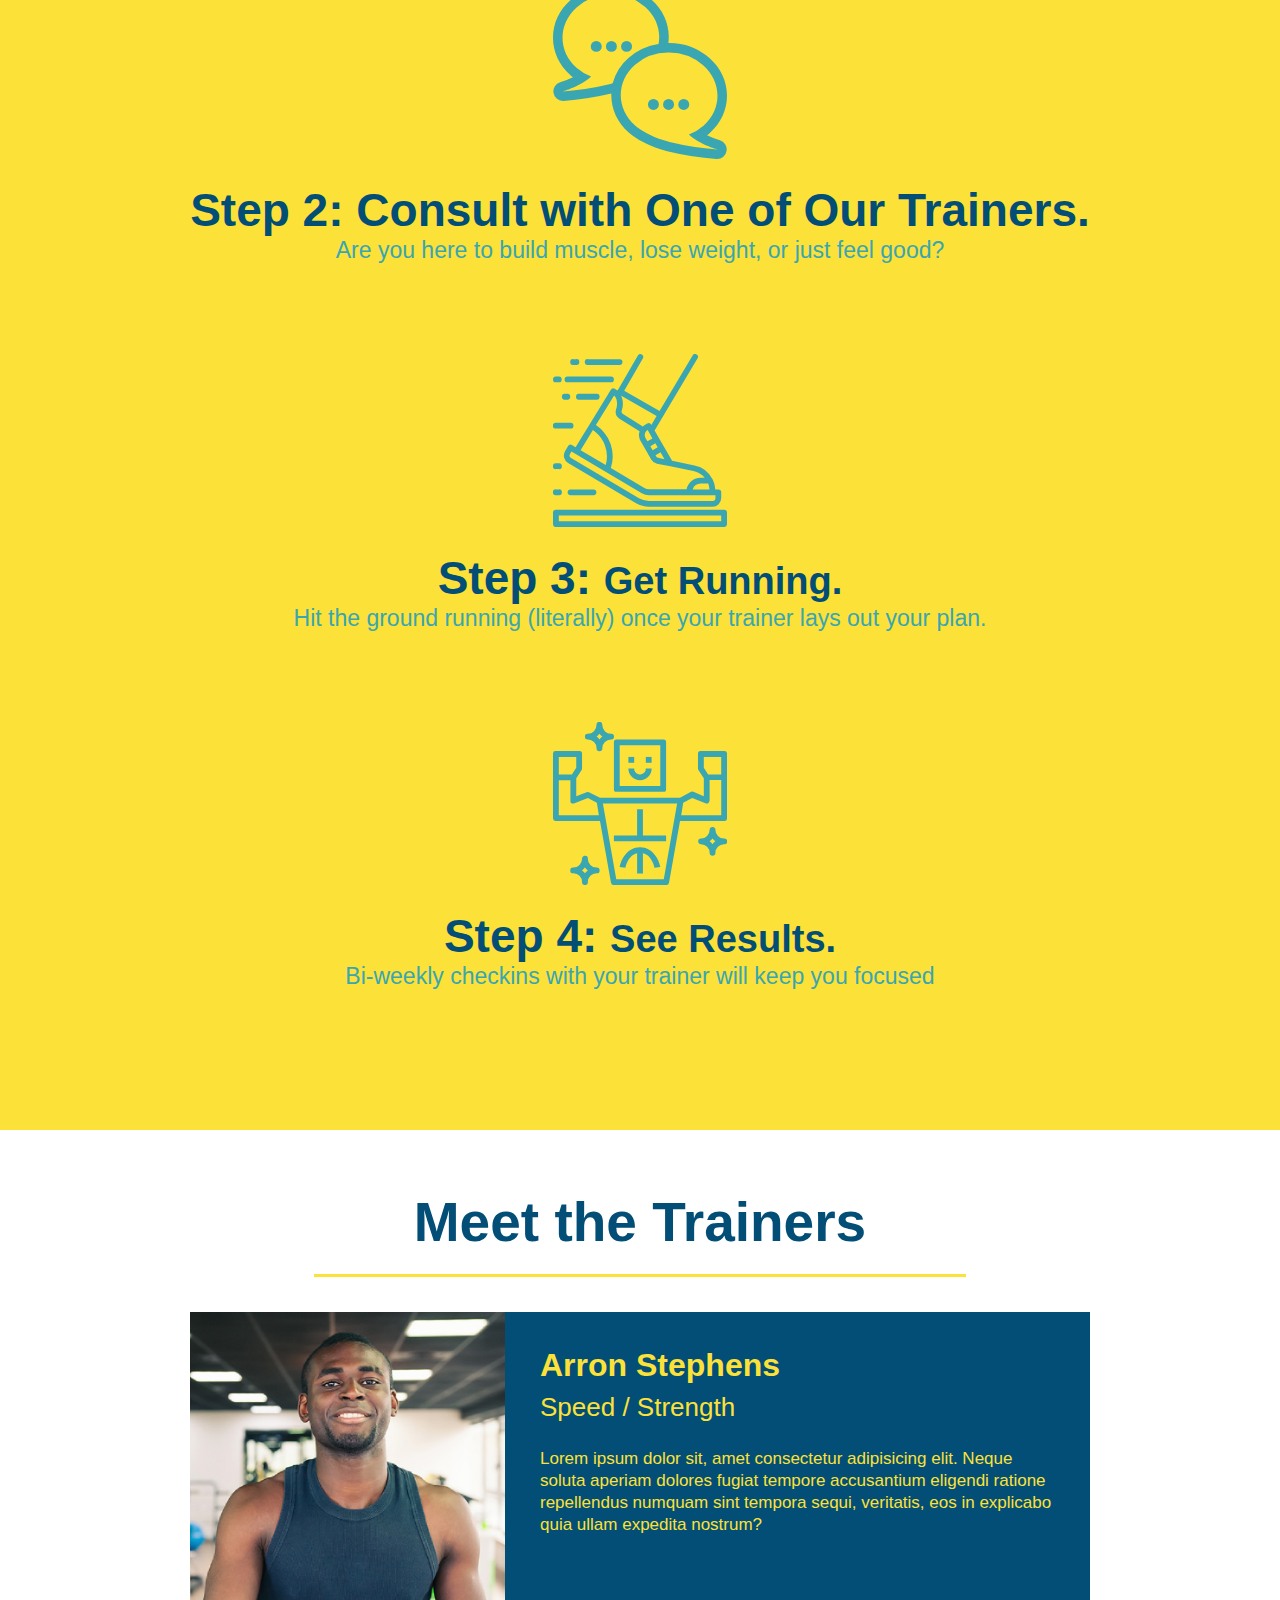
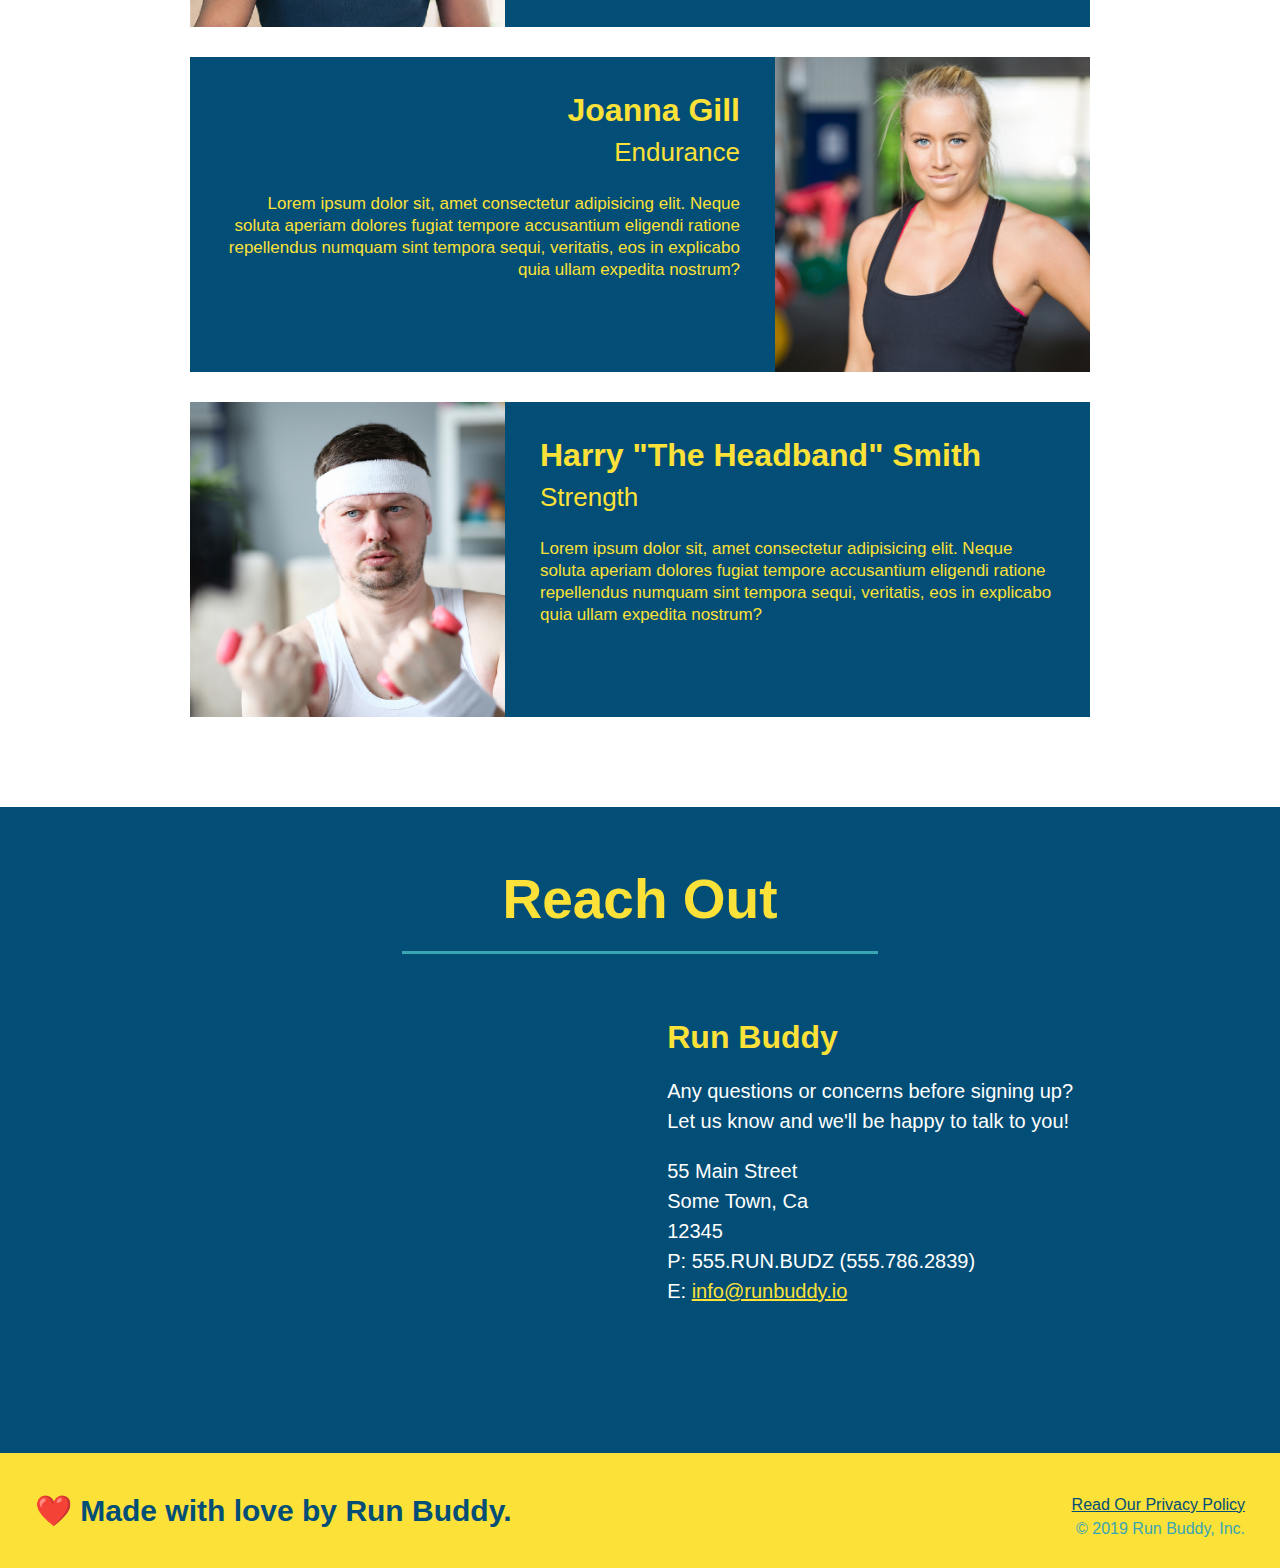
==== commit c3d847a9: "Revert "Landing Page Version 2.0."" ====
--- a/index.html
+++ b/index.html
@@ -3,7 +3,6 @@
 
 <head>
     <meta charset="UTF-8" />
-    <meta name="viewport" content="width=device-width, initial-scale=1.0" />
     <title>Run Buddy</title>
     <link rel="stylesheet" href="./assets/css/style.css" />
 </head>
@@ -17,7 +16,7 @@
         RUN BUDDY
       </a>
     </h1>
-   <nav>
+  <nav>
     <!-- Unordered list element -->
     <ul>
         <!-- List item element -->                    
@@ -35,237 +34,163 @@
           <a href="#reach-out">Reach Out</a>
         </li>
     </ul>             
-   </nav>
+  </nav>
  </header>
         
  <!-- hero section -->
  <section class="hero">
-    <div class="hero-cta">
-      <h2>Start Building Habits.</h2>
-      <p>
-        seitan heirloom post-ironic pop-up iPhone mlkshk hella selfies fashion axe 
-        occupy readymade put a bird on it messenger bag Wes Anderson 
-        Schlitz plaid Bushwick church-key lo-fi skateboard slow-carb hashtag 
-        trust fund Williamsburg biodiesel fixie farm-to-table 8-bit banjo XOXO Banksy 
-        chillwave bicycle rights retro cliche tattooed bespoke irony mumblecore Shoreditch 
-        deep v polaroid McSweeney's bitters cray gentrify tofu Marfa you probably haven't 
-        heard of them yr banh mi asymmetrical art party selvage letterpress High Life.
-      </p>
-    </div>
-    <div class="hero-form">
-      <h3>Get Started Today</h3>
-      <p>Fill out this form and one of our trainers will scheudle a consult</p>
-      <!-- Add form element SIGN UP CONTAINER -->
-      <form>
-        <label for="name">Enter full name:</label>
-        <input type="text" placeholder="Your Name" name="name" id="name" class="form-input">
-        <label for="email">Enter email address:</label>
-        <input type="email" placeholder="Email Address" name="email" id="email" class="form-input">
-        <label for="phone">Enter a telephone number:</label>
-        <input type="tel" placeholder="Phone Number" name="phone" id="phone" class="form-input">
-        <p>
-          Have you worked out with a trainer before?
-          <span class="radio-wrapper">
-            <input type="radio" name="trainer-confirm" id="trainer-yes" />
-            <label for="trainer-yes">Yes</label>
-          </span>
-          <span class="radio-wrapper">
-            <input type="radio" name="trainer-confirm" id="trainer-no" />
-            <label for="trainer-no">No</label>
-          </span>
-        </p>
-        <p>
-          <span class="checkbox-wrapper">
-            <input type="checkbox" name="age-confirm" id="checkbox" />
-            <label for="checkbox">I acknowledge that I am at least 18 years of age.</label>
-          </span>
-        </p>
-          <button type="submit">
-            Get running!
-          </button>
-      </form>
-    </div>
+  <div class="hero-form">
+    <h3>Get Started Today</h3>
+    <p>Fill out this form and one of our trainers will scheudle a consult</p>
+    <!-- Add form element SIGN UP CONTAINER -->
+   <form>
+     <label for="name">Enter full name:</label>
+     <input type="text" placeholder="Your Name" name="name" id="name" class="form-input">
+     <label for="email">Enter email address:</label>
+     <input type="email" placeholder="Email Address" name="email" id="email" class="form-input">
+     <label for="phone">Enter a telephone number:</label>
+     <input type="tel" placeholder="Phone Number" name="phone" id="phone" class="form-input">
+     <p>
+       Have you worked out with a trainer before?
+       <input type="radio" name="trainer-confirm" id="trainer-yes" />
+       <label for="trainer-yes">Yes</label>
+       <input type="radio" name="trainer-confirm" id="trainer-no" />
+       <label for="trainer-no">No</label>
+     </p>
+     <p>
+      <label for="checkbox" >
+        I acknowledge that I am at least 18 years of age.
+      </label>
+      <input type="checkbox" name="age-confirm" id="checkbox" />
+    </p>
+    <button type="submit">
+      Get running!
+    </button>
+   </form>
+  </div>
  </section>
 <!-- end hero -->
 
  <!-- "what we do" section -->
  <section id="what-we-do" class="intro">
-    <div class="flex-row">   
-      <h2 class="section-title primary-border">
-        What We Do
-      </h2>
-    </div>
-    <div class="flex-row">
+   <h2 class="section-title primary-border">What We Do</h2>
+   <p>
+    butcher selfies chambray shabby chic gentrify 
+    readymade yr Echo Park XOXO Tumblr normcore Banksy 
+    direct trade Blue Bottle chillwave you probably haven't 
+    heard of them single-origin coffee Vice fanny pack fixie Odd 
+    Future Austin fingerstache pickled twee synth Wes Anderson 
+    Thundercats viral bitters flannel meggings narwhal Marfa Schlitz 
+    sustainable Intelligentsia umami deep v craft
+   </p>
+ </section>
+
+ <!-- "what you do" section -->
+ <section id="what-you-do" class="steps">           
+  <h2 class="section-title secondary-border">What You Do</h2>
+  <div>
+    <!-- insert this img element -->
+    <img src="./assets/images/step-1.svg" alt="" />
+    <h3>Step 1: <span>Fill Out the Form Above.</span></h3>
+    <p>You're already here, so why not?</p>
+  </div>
+  <div>
+    <img src="./assets/images/step-2.svg" alt="" />
+    <h3>Step 2: <snap>Consult with One of Our Trainers.</span></h3>
+    <p>Are you here to build muscle, lose weight, or just feel good?</p>
+  </div>
+  <div>
+    <img src="./assets/images/step-3.svg" alt="" />
+    <h3>Step 3: <span>Get Running.</span></h3>
+    <p>Hit the ground running (literally) once your trainer lays out your plan.</p>
+  </div>
+  <div>
+    <img src="./assets/images/step-4.svg" alt="" />
+    <h3>Step 4: <span>See Results.</span></h3>
+    <p>Bi-weekly checkins with your trainer will keep you focused</p>
+  </div>
+ </section>
+
+ <!-- "meet the trainers" section -->
+ <section id="your-trainers" class="trainers">
+  <h2 class="section-title primary-border">
+    Meet the Trainers
+  </h2>
+  <article class="trainer">
+    <img src="./assets/images/trainer-1.jpg" 
+    alt="Arron Stephens in his workout clothes, ready to pump iron"/>
+    <div class="trainer-bio text-left">
+      <h3>Arron Stephens</h3>
+      <h4>Speed / Strength</h4>
       <p>
-        butcher selfies chambray shabby chic gentrify 
-        readymade yr Echo Park XOXO Tumblr normcore Banksy 
-        direct trade Blue Bottle chillwave you probably haven't 
-        heard of them single-origin coffee Vice fanny pack fixie Odd 
-        Future Austin fingerstache pickled twee synth Wes Anderson 
-        Thundercats viral bitters flannel meggings narwhal Marfa Schlitz 
-        sustainable Intelligentsia umami deep v craft
+        Lorem ipsum dolor sit, amet consectetur adipisicing elit. 
+        Neque soluta aperiam dolores fugiat tempore accusantium eligendi 
+        ratione repellendus numquam sint tempora sequi, veritatis, 
+        eos in explicabo quia ullam expedita nostrum?
       </p>
     </div>
- </section>
-
- <!-- "what you do" section -->
- <section id="what-you-do" class="steps"> 
-    <!-- Wrap every h2 with a class of "section-title" in this div! -->
-    <div class="flex-row">          
-      <h2 class="section-title secondary-border">
-        What You Do
-      </h2>
-    </div>
-    <div class="step">
-      <h3>Step 1.</h3>
-      <div class="step-info">
-        <div class="step-img">
-          <img src="./assets/images/step-1.svg" alt="" />
-        </div>
-        <div class="step-text">
-          <h4>Fill Out the Form Above.</h4>
-          <p>You're already here, so why not?</p>
-        </div>
-      </div>
-    </div>
-    <div class="step">
-     <h3>Step 2.</h3>
-      <div class="step-info">
-        <div class="step-img">
-          <img src="./assets/images/step-2.svg" alt="" />
-        </div>
-        <div class="step-text">
-          <h4>Consult with One of Our Trainers.</h4>
-          <p>Are you here to build muscle, lose weight, or just feel good?</p>
-        </div>
-      </div>
-    </div>    
-    <div class="step">
-        <h3>Step 3.</h3>
-        <div class="step-info">
-          <div class="step-img">
-            <img src="./assets/images/step-3.svg" alt="" />
-          </div>
-          <div class="step-text">
-            <h4>Get Running.</h4>
-            <p>Hit the ground running (literally) once your trainer lays out your plan.</p>
-          </div>
-        </div>
-    </div>
-    <div class="step">
-      <h3>Step 4.</h3>
-      <div class="step-info">
-        <div class="step-img">
-          <img src="./assets/images/step-4.svg" alt="" />
-        </div>
-        <div class="step-text">
-          <h4>See Results.</h4>
-          <p>Bi-weekly checkins with your trainer will keep you focused.</p>
-        </div>
-        </div>
-    </div>
-    </section>
-
- <!-- "meet the trainers" section -->
-  <section id="your-trainers">
-    <div class="flex-row">
-      <h2 class="section-title primary-border">
-        Meet the Trainers
-      </h2>
-    </div>
-    <div class="trainers">
-      <!-- FIRST trainer bio -->
-      <article class="trainer">
-        <img src="./assets/images/trainer-1.jpg" 
-        alt="Arron Stephens in his workout clothes, ready to pump iron"/>
-        <div class="trainer-bio">
-          <h3 class="trainer-name">Arron Stephens</h3>
-          <h4 class="trainer-role">Speed / Strength</h4>
-          <p>
-            Lorem ipsum dolor sit, amet consectetur adipisicing elit. 
-            Neque soluta aperiam dolores fugiat tempore accusantium eligendi 
-            ratione repellendus numquam sint tempora sequi, veritatis, 
-            eos in explicabo quia ullam expedita nostrum?
-          </p>
-        </div>
-      </article>
-      <!-- second trainer bio -->
-      <article class="trainer">
-        <img src="./assets/images/trainer-2.jpg" 
-        alt="Joanna Gill......"/>
-        <div class="trainer-bio">
-          <h3 class="trainer-name">Joanna Gill</h3>
-          <h4 class="trainer-role">Endurance</h4>
-          <p>
-            Lorem ipsum dolor sit, amet consectetur adipisicing elit. 
-            Neque soluta aperiam dolores fugiat tempore accusantium eligendi 
-            ratione repellendus numquam sint tempora sequi, veritatis, 
-            eos in explicabo quia ullam expedita nostrum?
-          </p>
-        </div>
-      </article>
-      <!-- third trainer bio -->
-      <article class="trainer">
-        <img src="./assets/images/trainer-3.jpg" 
-        alt="Harry Smith......"/>
-        <div class="trainer-bio">
-          <h3 class="trainer-name">Harry "The Headband" Smith</h3>
-          <h4 class="trainer-role">Strength</h4>
-          <p>
-            Lorem ipsum dolor sit, amet consectetur adipisicing elit. 
-            Neque soluta aperiam dolores fugiat tempore accusantium eligendi 
-            ratione repellendus numquam sint tempora sequi, veritatis, 
-            eos in explicabo quia ullam expedita nostrum?
-          </p>
-        </div>
-      </article>
-    </div>
+  </article>
+  <!-- second trainer bio -->
+  <article class="trainer">
+
+    <div class="trainer-bio text-right">
+      <h3>Joanna Gill</h3>
+      <h4>Endurance</h4>
+      <p>
+        Lorem ipsum dolor sit, amet consectetur adipisicing elit. 
+        Neque soluta aperiam dolores fugiat tempore accusantium eligendi 
+        ratione repellendus numquam sint tempora sequi, veritatis, 
+        eos in explicabo quia ullam expedita nostrum?
+      </p>
+    </div>
+    <img src="./assets/images/trainer-2.jpg" 
+    alt="Joanna Gill......"/>
+  </article>
+  <!-- third trainer bio -->
+  <article class="trainer">
+    <img src="./assets/images/trainer-3.jpg" 
+    alt="Harry Smith......"/>
+    <div class="trainer-bio text-left">
+      <h3>Harry "The Headband" Smith</h3>
+      <h4>Strength</h4>
+      <p>
+        Lorem ipsum dolor sit, amet consectetur adipisicing elit. 
+        Neque soluta aperiam dolores fugiat tempore accusantium eligendi 
+        ratione repellendus numquam sint tempora sequi, veritatis, 
+        eos in explicabo quia ullam expedita nostrum?
+      </p>
+    </div>
+  </article>
  </section>
 
  <!-- "reach out" section -->
  <section id="reach-out" class="contact">
-    <div class="flex-row">
-      <h2 class="section-title secondary-border">
-        Reach Out
-      </h2>
-    </div>
-    <!-- Contact container-->
-    <div class="contact-info">
-      <div>
-        <h3>Run Buddy</h3>
-        <p>
-          Any questions or concerns before signing up?
-          <br/> 
-          Let us know and we'll be happy to talk to you!
-        </p>
-        <address>
-          55 Main Street<br/>
-          Some Town, Ca<br/>
-          12345<br/>
-          P: 555.RUN.BUDZ (555.786.2839)<br/>
-          E: <a href="mailto:info@runbuddy.io">info@runbuddy.io</a>
-        </address>
-      </div>
-      <div class="contact-form">
-        <h3>Contact Us</h3>
-        <form>
-          <label for="contact-name">Your Name</label>
-          <input type="text" id="contact-name" placeholder="Your Name" />
-      
-          <label for="contact-message">Message</label>
-          <textarea id="contact-message" placeholder="Message"></textarea>
-      
-          <button type="submit">Submit</button>
-        </form>
-      </div>
-      <iframe src="https://www.google.com/maps/embed?pb=!1m18!1m12!1m3!1d2882.396844070922!2d-79.48421979999999!3d43.7438553!2m3!1f0!2f0!3f0!3m2!1i1024!2i768!4f13.1!3m3!1m2!1s0x882b3192d380b913%3A0x5f09fa8d9c6f7893!2s70%20Canuck%20Ave%2C%20Toronto%2C%20ON%20M3K%202C5!5e0!3m2!1sen!2sca!4v1653850577409!5m2!1sen!2sca" 
-        width="400" 
-        height="400" 
-        style="border:0;" 
-        allowfullscreen="" 
-        loading="lazy">
-      </iframe>
-    </div>
+  <h2 class="section-title secondary-border">Reach Out</h2>
+  <!-- Contact container-->
+  <div class="contact-info">
+    <iframe src="https://www.google.com/maps/embed?pb=!1m18!1m12!1m3!1d2882.396844070922!2d-79.48421979999999!3d43.7438553!2m3!1f0!2f0!3f0!3m2!1i1024!2i768!4f13.1!3m3!1m2!1s0x882b3192d380b913%3A0x5f09fa8d9c6f7893!2s70%20Canuck%20Ave%2C%20Toronto%2C%20ON%20M3K%202C5!5e0!3m2!1sen!2sca!4v1653850577409!5m2!1sen!2sca" 
+    width="400" 
+    height="400" 
+    style="border:0;" 
+    allowfullscreen="" 
+    loading="lazy">
+   </iframe>
+   <div>
+    <h3>Run Buddy</h3>
+    <p>
+      Any questions or concerns before signing up?
+      <br/> 
+      Let us know and we'll be happy to talk to you!
+    </p>
+    <address>
+      55 Main Street<br/>
+      Some Town, Ca<br/>
+      12345<br/>
+      P: 555.RUN.BUDZ (555.786.2839)<br/>
+      E: <a href="mailto:info@runbuddy.io">info@runbuddy.io</a>
+    </address>
+   </div>
+  </div>
  </section>
 
  <!-- footer -->
--- a/assets/css/style.css
+++ b/assets/css/style.css
@@ -1,8 +1,3 @@
-:root {
-  --primary-color: #fce138;
-  --secondary-color: #024e76;
-  --tertiary-color: #39a6b2;
-}
 /* we use the universal selector * to intruct every element on this page
 not to have any margin or border unless we explicitly tell it to. */
 * {
@@ -27,96 +22,92 @@
   background-position: center;
   background-attachment: fixed;
   background-position: 80%;
-  display: flex;
-  justify-content: space-between;
-  flex-wrap: wrap;
   /* Make the Header "Sticky" */
   position: -webkit-sticky;
   position: sticky;
   top: 0;
-  z-index: 9999;
-}
+}
+
 /* apply styles to the <header>'s <h1> element*/
 header h1 {
     font-weight: bold;
     font-size: 36px;
-    color: var(--primary-color);
+    color: #fce138;
     margin: 0;
-    /* add shadows to the run buddy headings */
+    display: inline;
+     /* add shadows to the run buddy headings */
     text-shadow: 0 0 10px rgba(0, 0, 0, 0.5);
 }
 /* apply styles to the <header>'s <a> element */
 header a {
     text-decoration: none;
-    color: var(--primary-color);
+    color: #fce138;
 }
 /* apply styles to the <header>'s <nav> element */
 header nav {
+    float: right;
     margin: 7px 0;
 }
 /* apply styles to the <header> <nav> <ul> <li> elements */
-header nav ul {
-  display: flex;
-  flex-wrap: wrap;
-  justify-content: space-between;
-  align-items: center;
-  list-style: none;
+header nav ul li {
+    display: inline;
 }
 /* apply styles to the <header> <nav> <ul> <li> <a> element */
 header nav ul li a{
-  padding: 10px 15px;
+  margin: 0 30px;
   font-weight: lighter;
-  font-size: 1.55vw;
+  font-size: 22px;
   /* add shadows to the run buddy headings */
   text-shadow: 0 0 10px rgba(0, 0, 0, 0.5);
 }
 /* Add Hover Effects to the Landing Page */
 header nav ul li a:hover{
-  background-color: var(--primary-color);
-  color: var(--secondary-color);
+  background-color: #fce138;
+  color: #024e76;
   border-radius: 15px;
-  text-shadow: none;
 }
 /* apply styles to the <footer> */
 footer {
-    background: var(--primary-color);
+    background: #fce138;
     width: 100%;
     padding: 40px 35px;
-    display: flex;
-    justify-content: space-between;
-    flex-wrap: wrap;
 }
 /* apply styles to the <footer> <h2> element */
 footer h2 {
-    color: var(--secondary-color);
+    display: inline;
+    color: #024e76;
     font-size: 30px;
     margin: 0;
 }
 /* apply styles to the <div> element */
 footer div {
+    float: right;
     line-height: 1.5;
     text-align: right;
 }
 /* apply styles to the <footer> <a> element */
 footer a {
-    color: var(--secondary-color);
+    color: #024e76;
 }
 
 section {
   padding: 60px;
 }
+
+.intro {
+  text-align: center;
+}
 .section-title {
-  font-size: 48px;
-  color: var(--secondary-color);
+  font-size: 55px;
+  color: #024e76;
+  margin-bottom: 35px;
+  padding: 0 100px 20px 100px;
+  display: inline-block;
   border-bottom: 3px solid;
-  padding-bottom: 20px;
-  text-align: center;
-  margin: 0 auto 35px auto;
-  width: 50%;
 }
 
 .primary-border {
-  border-color: var(--primary-color);
+  border-color: #fce138;
 }
 
 .secondary-border {
@@ -129,77 +120,65 @@
   width: 80%;
   font-size: 20px;
   margin: 0 auto;
+}
+.steps {
   text-align: center;
-}
-.step {
-  margin: 50px auto;
-  padding-bottom: 50px;
-  width: 80%;
-  display: flex;
-  flex-wrap: wrap;
-  align-items: center;
-  justify-content: space-between;
-}
-.steps {
-  background: var(--primary-color);
-}
-.step h3 {
- color:var(--secondary-color);
+  background: #fce138;
+}
+.steps span {
+  font-size: 38px;
+}
+.steps div {
+ margin-bottom: 80px;
+}
+.steps img {
+ width: 15%;
+ margin: 10px 0;
+}
+.steps h3 {
+ color:#024e76;
  font-size: 46px;
- flex: 1 30%;
-}
-.step-info {
-  flex: 2 70%;
-  display: flex;
-  flex-wrap: wrap;
-  align-items: center;
-}
-.step-img {
-  flex: 1 12%;
-  margin-right: 20px;
-}
-.step-img img {
-  max-width: 100%;
-}
-.step-text {
-  flex: 12;
-}
-.step-text p {
+ margin-top: 10px;
+}
+
+.steps p {
  color:#39a6b2;
- font-size: 18px;
-}
-
-.step-text h4 {
-  font-size: 26px;
-  line-height: 1.5;
-  color: var(--secondary-color);
-}
-.step:not(:last-child) {
-  border-bottom: 1px solid #39a6b2;
-}
-/* HERO STYLE START */
+ font-size: 23px;
+}
+/* Hero Style Start */
 .hero {
   background-image: url("../images/hero-bg.jpg");
+  height: 600px;
   background-size: cover;
   background-position: center;
   background-attachment: fixed;
   background-position: 80%;
-  display: flex;
-  justify-content: center;
-  flex-wrap: wrap;
-  align-items: flex-start;
-}
+  position: relative;
+}
+/* Hero Style End */
+
 /* Hero-form Style Start */
+.hero-form{
+  border: 3px solid #024e76;
+  background-color: #fce138;
+  padding: 20px;
+  width: 500px;
+  color: #024e76;
+  position: absolute;
+  bottom: 120px;
+  right: 140px;
+}
+
 .hero-form {
   background-color: rgba(252, 225, 56, 0.8);
   padding: 20px;
   width: 500px;
-  color: var(--secondary-color);
-  border: solid 3px var(--secondary-color);
-  margin: 3.5%;
+  color: #024e76;
+  border: solid 3px #024e76;
   border-radius: 15px;
   box-shadow: 0 0 10px rgba(0, 0, 0, 0.5);  
 }
+
 .hero-form h3 {
   font-size: x-large;
   margin: 0px;
@@ -219,117 +198,45 @@
   background-color: #39a6b2;
 }
 .hero-form button {
-  background-color: var(--secondary-color);
-  color: var(--primary-color);
+  background-color: #024e76;
+  color: #fce138;
   font-size: 16px;
   border: none;
   padding: 10px 25px;
   border-radius: 10px;
-}
-.form-input {
-  border: 1px solid var(--secondary-color);
-  display: block;
-  padding: 7px 15px;
-  font-size: 16px;
-  color: var(--secondary-color);
-  width: 100%;
-  margin-bottom: 15px;
-  border-radius: 10px;
-  background-color: rgba(255,255,255, 0.75);
-}
-/* create a new rule for focus state */
-.form-input:focus {
-  background-color: rgba(255,255,255, 1);
-  outline: none;
-}
-.checkbox-wrapper input, .radio-wrapper input {
-  opacity: 0;
-}
-.checkbox-wrapper label, .radio-wrapper label {
-  position: relative;
-  left: 10px;
-  margin: 10px;
-  line-height: 1.6;
-}
-.checkbox-wrapper label::before, .radio-wrapper label::before {
-  content: "";
-  height: 20px;
-  width: 20px;
-  background: rgba(255, 255, 255, 0.75);  
-  border: 1px solid var(--secondary-color);  
-  position: absolute;
-  top: -4px;
-  left: -30px;
-}
-.radio-wrapper label::before {
-  border-radius: 50%;
-}
-
-.radio-wrapper label::after {
-  content: "";
-  width: 20px;
-  height: 20px;
-  border-radius: 50%;
-  background: var(--secondary-color);
-  position: absolute;
-  left: -29px;
-  top: -3px;
-  background-image: radial-gradient(circle, #39a6b2, var(--secondary-color));
-}
-.checkbox-wrapper label::after {
-  content: "";
-  height: 6px;
-  width: 14px;
-  border-left: 2px solid var(--secondary-color);
-  border-bottom: 2px solid var(--secondary-color);
-  position: absolute;
-  left: -26px;
-  top: 1px;
-  transform: rotate(-58deg);
-}
-.checkbox-wrapper input + label::after, 
-.radio-wrapper input + label::after {
-  content: none;
-}
-.checkbox-wrapper input:checked + label::after, 
-.radio-wrapper input:checked + label::after {
-  content: "";
-}
-/* HERO STYLE END */
+  }
 /* Meet the Trainers style start */
 .trainers {
-  width: 100%;
-  margin: 0 auto;
-  display: flex;
-  flex-wrap: wrap;
-  justify-content: space-around;
+  text-align: center;
 }  
 .trainer {
-  margin: 20px;
-  background: var(--secondary-color);
-  color:var(--primary-color);
-  flex: 1;
+  width: 900px;
+  margin: 0 auto 30px auto;
+  background: #024e76;
+  color:#fce138;
+  overflow: auto;
 }
 .trainer img {
-  width: 100%;
-  padding: 25px;
+  width: 35%;
+  float: left;
 }
 .trainer-bio {
   padding: 35px;
   float: left;
   width: 65%;
-  line-height: 1.3;
 }
 .trainer-bio h3 {
-  font-size: 28px;
+  font-size: 32px;
+  margin-bottom: 8px;
 }
 .trainer-bio h4 {
   font-weight: lighter;
-  font-size: 22px;
-  margin-bottom: 15px;
+  font-size: 26px;
+  margin-bottom: 25px;
 }
 .trainer-bio p {
   font-size: 17px;
+  line-height: 1.3;
 }
 
 .text-left {
@@ -338,183 +245,78 @@
 .text-right {
   text-align: right;
 }
-.flex-row {
-  display: flex;
-}
 /* Hero-form Style */
-.hero-cta {
-  width: 35%;
-  text-align: right;
-  margin: 3.5%;
-  color: #fff;
-  font-size: 18px;
-  line-height: 1.2;
-}
 .hero-cta h2 {
-  font-style: italic;
-  font-size: 55px;
-  color: var(--primary-color);
-  /* add shadows to the run buddy headings */
-  text-shadow: 0 0 10px rgba(0, 0, 0, 0.5);
+   /* add shadows to the run buddy headings */
+   text-shadow: 0 0 10px rgba(0, 0, 0, 0.5);
 }
 /* REACH OUT STYLES START */
 .contact {
-  background: var(--secondary-color);
+  text-align: center;
+  background: #024e76;
 }
 .contact h2 {
-  color: var(--primary-color);
-}
-.contact-info > * {
-  flex: 1;
-  margin: 15px;
-}
-.contact-info {
-  display: flex;
-  justify-content: space-between;
-  flex-wrap: wrap;
+  color: #fce138;
 }
 .contact-info iframe {
+  width: 400px;
   height: 400px;
 }
 .contact-info div {
+  width: 410px;
+  display: inline-block;
+  vertical-align: top;
+  text-align: left;
+  margin: 30px 0 0 60px;
   color: white;
 }
 .contact-info h3 {
-  color: var(--primary-color);
+  color: #fce138;
   font-size: 32px;
 }
 
 .contact-info p, .contact-info address {
   margin: 20px 0;
   line-height: 1.5;
-  font-size: 16px;
+  font-size: 20px;
   font-style: normal;
 }
 
 .contact-info a {
-  color: var(--primary-color);
+  color: #fce138;
+}
+/* REACH OUT STYLES END */
+.contact-form-button {
+  border-radius: 10px;
+}
+.contact-form button:hover {
+  color: #fce138;
+  background: #39a6b2;
 }
 .contact-form input, .contact-form textarea {
-  border: 1px solid var(--secondary-color);
-  border-radius: 10px;
+  /* add a transparent background here */
+}
+
+/* create a new css rule for focus state */
+.contact-form input:focus, .contact-form textarea:focus {
+
+}
+
+/* Hero-form Style input field start*/
+.form-input {
+  border: 1px solid #024e76;
   display: block;
   padding: 7px 15px;
   font-size: 16px;
-  color: var(--secondary-color);
+  color: #024e76;
   width: 100%;
   margin-bottom: 15px;
-  margin-top: 5px;
-  /* add a transparent background here */
-  background-color: rgba(255, 255, 255, 1); 
-}
-.contact-form input:focus, .contact-form textarea:focus {
-  background-color: rgba(255, 255, 255, 0.75);
-}
-.contact-form button {
-  width: 100%;
-  border: none;
   border-radius: 10px;
-  background: var(--primary-color);
-  color: var(--secondary-color);
-  text-align: center;
-  padding: 15px 0;
-  font-size: 16px;
-}
-.contact-form-button {
-  border-radius: 10px;
-}
-.contact-form button:hover {
-  color: var(--primary-color);
-  background: #39a6b2;
-}
-/* create a new css rule for focus state */
-
-/* REACH OUT STYLES END */
-
-/* MEDIA QUERY FOR SMALLER DESKTOP SCREENS AND SMALLER */
-@media screen and (max-width: 980px) {
-  header {
-    padding-bottom: 0;
-    justify-content: center;
-    position: relative;
-  }
-  header h1 {
-    width: 100%;
-    text-align: center;
-  }
-  header nav ul {
-    margin-top: 20px;
-    width: 100%;
-    justify-content: center;
-  }
-  header nav ul li a {
-    font-size: 20px;
-    text-shadow: 0 0 10px rgba(0, 0, 0, 0.5);
-  }
-  footer h2, footer div {
-    text-align: center;
-    width: 100%;
-  }
-  .hero-cta, .hero-form {
-    width: 100%;
-    text-shadow: 0 0 10px rgba(0, 0, 0, 0.5);
-  }
-  .hero-cta {
-    text-align: center;  
-  }
-  .section-title {
-    width: 80%;
-  }
-  .trainer {
-    flex: 0 70%;
-  }
-  .contact-info iframe {
-    flex: 1 100%;
-  }
-}
-@media screen and (max-width: 768px) {
-  section {
-    padding: 30px 15px;
-  }
-    .step h3 {
-    flex: 1 100%;
-    text-align: center;
-  }
-  .step-info {
-    flex: 2 100%;
-    text-align: center;
-    justify-content: center;
-  }
-  .step-img {
-    flex: 0 32%;
-    margin-right: 0;
-    margin-top: 15px;
-    margin-bottom: 15px;
-  }
-  .step-text {
-    flex: 100%;  
-  }
-}
-@media screen and (max-width: 575px) {
-  .hero-form button {
-    width: 100%;
-  }
-  .section-title {
-    width: 95%;
-  }
-  .intro p {
-    width: 100%;
-  }
-  .trainer {
-    flex: 0 100%;
-  }
-  .contact-info {
-    text-align: center;
-  }
-  .contact-info > * {
-    flex: 0 100%;
-  }
-  .contact-form {
-    order: 3;
-  }
-}+  background-color: rgba(255,255,255, 0.75);
+}
+/* create a new rule for focus state */
+.form-input:focus {
+  background-color: rgba(255,255,255, 1);
+  outline: none;
+}
+/* Hero-form Style input field start*/
